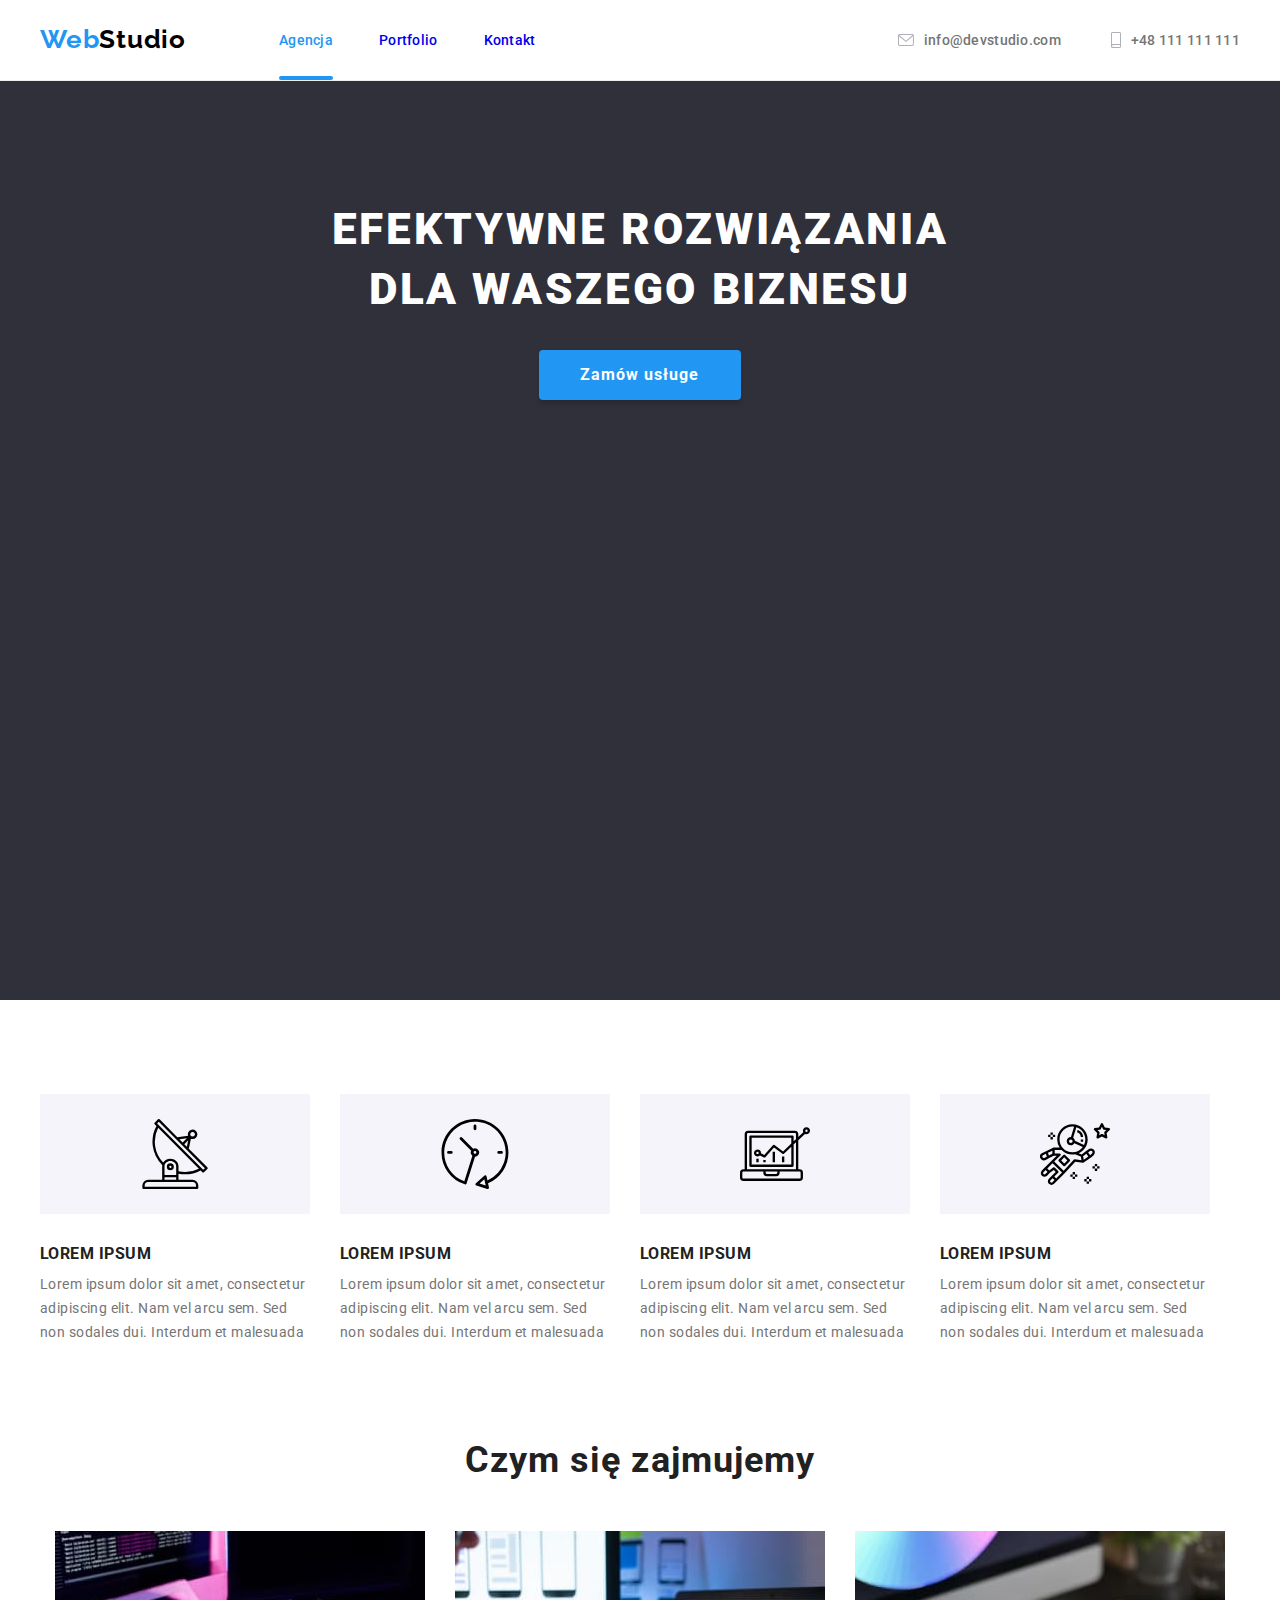
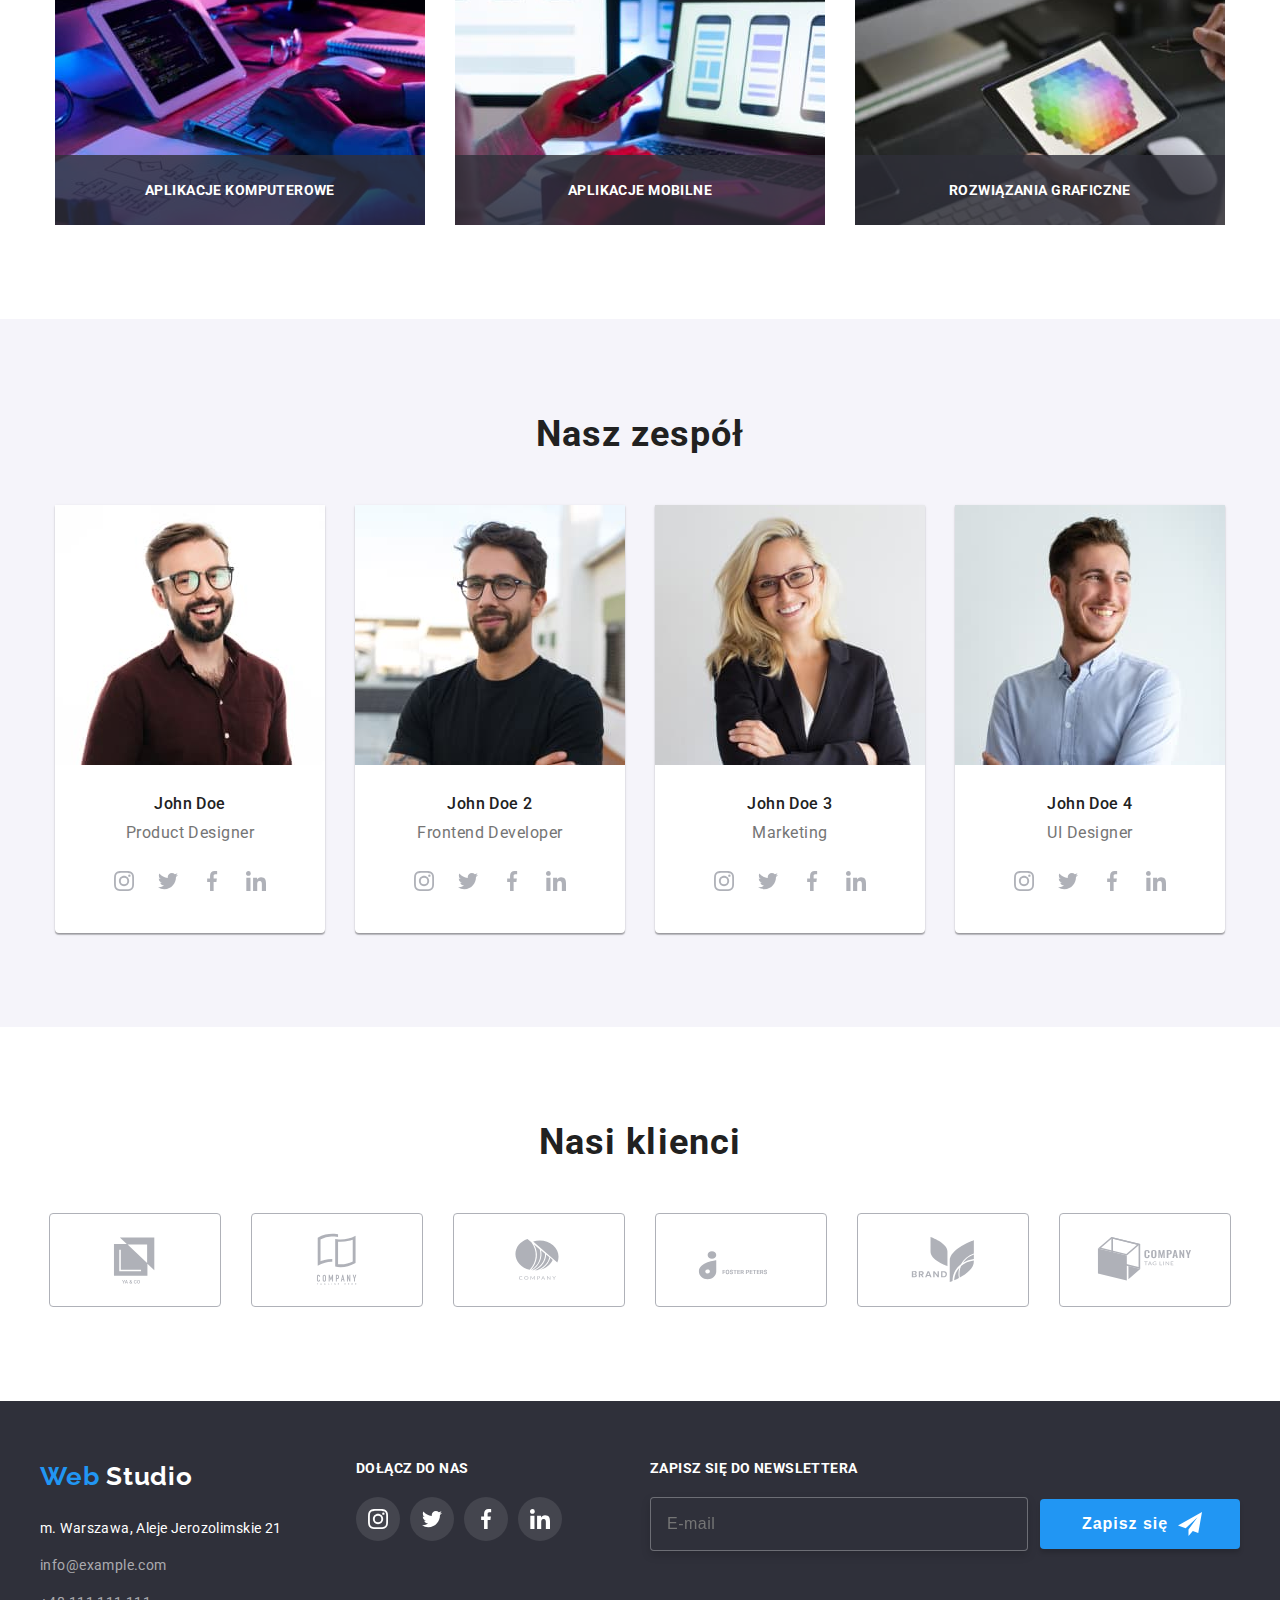
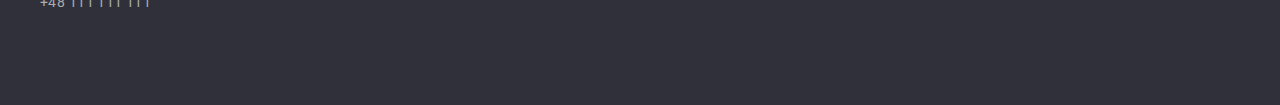
==== index.html @ ceb0ef44 "team link margin corrected" ====
<!DOCTYPE html>
<html lang="pl">
  <head>
    <meta charset="UTF-8" />
    <meta http-equiv="X-UA-Compatible" content="IE=edge" />
    <meta name="viewport" content="width=device-width, initial-scale=1.0" />
    <link rel="preconnect" href="https://fonts.googleapis.com" />
    <link rel="preconnect" href="https://fonts.gstatic.com" crossorigin />
    <link
      rel="stylesheet"
      href="https://cdnjs.cloudflare.com/ajax/libs/modern-normalize/1.1.0/modern-normalize.min.css"
      integrity="sha512-wpPYUAdjBVSE4KJnH1VR1HeZfpl1ub8YT/NKx4PuQ5NmX2tKuGu6U/JRp5y+Y8XG2tV+wKQpNHVUX03MfMFn9Q=="
      crossorigin="anonymous"
      referrerpolicy="no-referrer"
    />
    <link
      href="https://fonts.googleapis.com/css2?family=Raleway:wght@700&family=Roboto:wght@400;500;700;900&display=swap"
      rel="stylesheet"
    />
    <link rel="stylesheet" href="./css/styles.css" />
    <title>Studio</title>
  </head>
  <body>
    <header class="header-index">
      <div class="container main-menu">
        <a class="logo" href="./index.html"
          ><span class="logo-web">Web</span>Studio</a
        >
        <!--page navigation-->
        <nav>
          <ul class="site-nav">
            <li class="nav-menu">
              <a
                href="./index.html"
                class="link nav-menu-link nav-menu-link--active"
                >Agencja</a
              >
            </li>
            <li class="nav-menu">
              <a href="./portfolio.html" class="link nav-menu-link"
                >Portfolio</a
              >
            </li>
            <li class="nav-menu">
              <a href="#" class="link nav-menu-link">Kontakt</a>
            </li>
          </ul>
        </nav>
        <ul class="site-nav-contact">
          <li class="contact-nav">
            <a href="mailto:info@devstudio.com" class="link contact-menu">
              <svg class="icon-envelope" width="16px" height="12px">
                <use href="./images/icons/icons.svg#icon-envelope"></use>
              </svg>
              info@devstudio.com
            </a>
          </li>
          <li class="contact-nav">
            <a href="tel:+48111111111" class="link contact-menu"
              ><svg class="icon-smartphone" width="10" height="16">
                <use href="./images/icons/icons.svg#icon-smartphone"></use>
              </svg>
              +48 111 111 111</a
            >
          </li>
        </ul>
      </div>
    </header>
    <!-- HERO -->
    <div class="hero">
      <h1 class="hero-header">
        Efektywne rozwiązania<br />dla waszego biznesu
      </h1>
      <button type="button" class="hero-button" data-modal-open>
        Zamów usługe
      </button>
    </div>

    <main>
      <!-- our advantages -->
      <section class="section p-0">
        <div class="container">
          <ul class="container-subsection">
            <li class="subsection-element">
              <div class="ouradvantages-icons">
                <svg class="ouradvantages-icons-item" width="70" height="70">
                  <use href="./images/icons/icons.svg#icon-antenna-1"></use>
                </svg>
              </div>
              <h3 class="subsection-title">LOREM IPSUM</h3>
              <p>
                Lorem ipsum dolor sit amet, consectetur adipiscing elit. Nam vel
                arcu sem. Sed non sodales dui. Interdum et malesuada
              </p>
            </li>
            <li class="subsection-element">
              <div class="ouradvantages-icons">
                <svg class="ouradvantages-icons-item" width="70" height="70">
                  <use href="./images/icons/icons.svg#icon-clock-1"></use>
                </svg>
              </div>
              <h3 class="subsection-title">LOREM IPSUM</h3>
              <p>
                Lorem ipsum dolor sit amet, consectetur adipiscing elit. Nam vel
                arcu sem. Sed non sodales dui. Interdum et malesuada
              </p>
            </li>
            <li class="subsection-element">
              <div class="ouradvantages-icons">
                <svg class="ouradvantages-icons-item" width="70" height="70">
                  <use href="./images/icons/icons.svg#icon-diagram-1"></use>
                </svg>
              </div>
              <h3 class="subsection-title">LOREM IPSUM</h3>
              <p>
                Lorem ipsum dolor sit amet, consectetur adipiscing elit. Nam vel
                arcu sem. Sed non sodales dui. Interdum et malesuada
              </p>
            </li>
            <li class="subsection-element">
              <div class="ouradvantages-icons">
                <svg class="ouradvantages-icons-item" width="70" height="70">
                  <use href="./images/icons/icons.svg#icon-astronaut-1"></use>
                </svg>
              </div>
              <h3 class="subsection-title">LOREM IPSUM</h3>
              <p>
                Lorem ipsum dolor sit amet, consectetur adipiscing elit. Nam vel
                arcu sem. Sed non sodales dui. Interdum et malesuada
              </p>
            </li>
          </ul>
        </div>
      </section>
      <!-- what we do -->
      <section class="section">
        <div class="container">
          <h2 class="section-title">Czym się zajmujemy</h2>
          <ul class="whatwedo-list">
            <li class="whatwedo-item">
              <img
                src="./images/whatwedo/img.jpg"
                alt="Zbliżenie na dłonie pracującego programisty"
                width="370"
                height="294"
              />
              <div class="whatwedo-label">
                <p class="label-text">aplikacje komputerowe</p>
              </div>
            </li>
            <li class="whatwedo-item">
              <img
                src="./images/whatwedo/img-1.jpg"
                alt="Projektant UI tworzący aplikację na smartfona"
                width="370"
                height="294"
              />
              <div class="whatwedo-label">
                <p class="label-text">aplikacje mobilne</p>
              </div>
            </li>
            <li class="whatwedo-item">
              <img
                src="./images/whatwedo/img-2.jpg"
                alt="Tablet z graficznym wyborem kolorów dla projektanta stron internetowych"
                width="370"
                height="294"
              />
              <div class="whatwedo-label">
                <p class="label-text">rozwiązania graficzne</p>
              </div>
            </li>
          </ul>
        </div>
      </section>
      <!-- our team -->
      <section class="section our-team-bkg">
        <div class="container">
          <h2 class="section-title">Nasz zespół</h2>
          <ul class="container-ourteam">
            <li class="ourteam-item">
              <img
                src="./images/ourteam/John-Doe.jpg"
                alt="Zdjęcie Johna Doe"
                width="270"
                height="260"
              />
              <div class="team-description">
                <h3 class="name">John Doe</h3>
                <p class="speciality">Product Designer</p>
                <!--Social links-->
                <ul class="social-links">
                  <li class="social-link">
                    <a
                      class="team-link"
                      href="https://www.instagram.com/"
                      target="_blank"
                      rel="noopener noreferrer"
                    >
                      <svg class="social-link-icon" width="20px" height="20px">
                        <use
                          href="./images/icons/icons.svg#icon-instagram-2"
                        ></use>
                      </svg>
                    </a>
                  </li>
                  <li class="social-link">
                    <a
                      class="team-link"
                      href="https://www.Twitter.com/"
                      target="_blank"
                      rel="noopener noreferrer"
                    >
                      <svg class="social-link-icon" width="20px" height="20px">
                        <use
                          href="./images/icons/icons.svg#icon-twitter-1"
                        ></use>
                      </svg>
                    </a>
                  </li>
                  <li class="social-link">
                    <a
                      class="team-link"
                      href="https://www.facebook.com/"
                      target="_blank"
                      rel="noopener noreferrer"
                    >
                      <svg class="social-link-icon" width="20px" height="20px">
                        <use
                          href="./images/icons/icons.svg#icon-facebook-1"
                        ></use>
                      </svg>
                    </a>
                  </li>
                  <li class="social-link">
                    <a
                      class="team-link"
                      href="https://www.linkedin.com/"
                      target="_blank"
                      rel="noopener noreferrer"
                    >
                      <svg class="social-link-icon" width="20px" height="20px">
                        <use
                          href="./images/icons/icons.svg#icon-linkedin-1"
                        ></use>
                      </svg>
                    </a>
                  </li>
                </ul>
                <!--social link end-->
              </div>
            </li>
            <li class="ourteam-item">
              <img
                src="./images/ourteam/John-Doe2.jpg"
                alt="Zdjęcie Johna Doe2"
                width="270"
                height="260"
              />
              <div class="team-description">
                <h3 class="name">John Doe 2</h3>
                <p class="speciality">Frontend Developer</p>
                <!--Social links-->
                <ul class="social-links">
                  <li class="social-link">
                    <a
                      class="team-link"
                      href="https://www.instagram.com/"
                      target="_blank"
                      rel="noopener noreferrer"
                      aria-label="Instragram Icon"
                    >
                      <svg class="social-link-icon" width="20px" height="20px">
                        <use
                          href="./images/icons/icons.svg#icon-instagram-2"
                        ></use>
                      </svg>
                    </a>
                  </li>
                  <li class="social-link">
                    <a
                      class="team-link"
                      href="https://www.Twitter.com/"
                      target="_blank"
                      rel="noopener noreferrer"
                      aria-label="Twitter Icon"
                    >
                      <svg class="social-link-icon" width="20px" height="20px">
                        <use
                          href="./images/icons/icons.svg#icon-twitter-1"
                        ></use>
                      </svg>
                    </a>
                  </li>
                  <li class="social-link">
                    <a
                      class="team-link"
                      href="https://www.facebook.com/"
                      target="_blank"
                      rel="noopener noreferrer"
                      aria-label="Facebook Icon"
                    >
                      <svg class="social-link-icon" width="20px" height="20px">
                        <use
                          href="./images/icons/icons.svg#icon-facebook-1"
                        ></use>
                      </svg>
                    </a>
                  </li>
                  <li class="social-link">
                    <a
                      class="team-link"
                      href="https://www.linkedin.com/"
                      target="_blank"
                      rel="noopener noreferrer"
                      aria-label="Linkedin Icon"
                    >
                      <svg class="social-link-icon" width="20px" height="20px">
                        <use
                          href="./images/icons/icons.svg#icon-linkedin-1"
                        ></use>
                      </svg>
                    </a>
                  </li>
                </ul>
                <!--social link end-->
              </div>
            </li>
            <li class="ourteam-item">
              <img
                src="./images/ourteam/John-Doe3.jpg"
                alt="Zdjęcie Johna Doe3"
                width="270"
                height="260"
              />
              <div class="team-description">
                <h3 class="name">John Doe 3</h3>
                <p class="speciality">Marketing</p>
                <!--Social links-->
                <ul class="social-links">
                  <li class="social-link">
                    <a
                      class="team-link"
                      href="https://www.instagram.com/"
                      target="_blank"
                      rel="noopener noreferrer"
                      aria-label="Instragram Icon"
                    >
                      <svg class="social-link-icon" width="20px" height="20px">
                        <use
                          href="./images/icons/icons.svg#icon-instagram-2"
                        ></use>
                      </svg>
                    </a>
                  </li>
                  <li class="social-link">
                    <a
                      class="team-link"
                      href="https://www.Twitter.com/"
                      target="_blank"
                      rel="noopener noreferrer"
                      aria-label="Twitter Icon"
                    >
                      <svg class="social-link-icon" width="20px" height="20px">
                        <use
                          href="./images/icons/icons.svg#icon-twitter-1"
                        ></use>
                      </svg>
                    </a>
                  </li>
                  <li class="social-link">
                    <a
                      class="team-link"
                      href="https://www.facebook.com/"
                      target="_blank"
                      rel="noopener noreferrer"
                      aria-label="Facebook Icon"
                    >
                      <svg class="social-link-icon" width="20px" height="20px">
                        <use
                          href="./images/icons/icons.svg#icon-facebook-1"
                        ></use>
                      </svg>
                    </a>
                  </li>
                  <li class="social-link">
                    <a
                      class="team-link"
                      href="https://www.linkedin.com/"
                      target="_blank"
                      rel="noopener noreferrer"
                      aria-label="Linkedin Icon"
                    >
                      <svg class="social-link-icon" width="20px" height="20px">
                        <use
                          href="./images/icons/icons.svg#icon-linkedin-1"
                        ></use>
                      </svg>
                    </a>
                  </li>
                </ul>
                <!--social link end-->
              </div>
            </li>
            <li class="ourteam-item">
              <img
                src="./images/ourteam/John-Doe4.jpg"
                alt="Zdjęcie Johna Doe4"
                width="270"
                height="260"
              />
              <div class="team-description">
                <h3 class="name">John Doe 4</h3>
                <p class="speciality">UI Designer</p>
                <!--Social links-->
                <ul class="social-links">
                  <li class="social-link">
                    <a
                      class="team-link"
                      href="https://www.instagram.com/"
                      target="_blank"
                      rel="noopener noreferrer"
                      aria-label="Instragram Icon"
                    >
                      <svg class="social-link-icon" width="20px" height="20px">
                        <use
                          href="./images/icons/icons.svg#icon-instagram-2"
                        ></use>
                      </svg>
                    </a>
                  </li>
                  <li class="social-link">
                    <a
                      class="team-link"
                      href="https://www.Twitter.com/"
                      target="_blank"
                      rel="noopener noreferrer"
                      aria-label="Twitter Icon"
                    >
                      <svg class="social-link-icon" width="20px" height="20px">
                        <use
                          href="./images/icons/icons.svg#icon-twitter-1"
                        ></use>
                      </svg>
                    </a>
                  </li>
                  <li class="social-link">
                    <a
                      class="team-link"
                      href="https://www.facebook.com/"
                      target="_blank"
                      rel="noopener noreferrer"
                      aria-label="Facebook Icon"
                    >
                      <svg class="social-link-icon" width="20px" height="20px">
                        <use
                          href="./images/icons/icons.svg#icon-facebook-1"
                        ></use>
                      </svg>
                    </a>
                  </li>
                  <li class="social-link">
                    <a
                      class="team-link"
                      href="https://www.linkedin.com/"
                      target="_blank"
                      rel="noopener noreferrer"
                      aria-label="Linkedin Icon"
                    >
                      <svg class="social-link-icon" width="20px" height="20px">
                        <use
                          href="./images/icons/icons.svg#icon-linkedin-1"
                        ></use>
                      </svg>
                    </a>
                  </li>
                </ul>
                <!--social link end-->
              </div>
            </li>
          </ul>
        </div>
      </section>
      <!--our customers-->
      <section class="section">
        <div class="container">
          <h2 class="section-title">Nasi klienci</h2>
          <ul class="customers-list">
            <li class="customers-item">
              <a
                class="customers-link"
                href=""
                target="_blank"
                rel="noopener noreferrer"
                aria-label="Our client 1"
              >
                <svg class="customers-icon" width="106px" height="60.04px">
                  <use href="./images/icons/icons.svg#icon-Logo"></use>
                </svg>
              </a>
            </li>
            <li class="customers-item">
              <a
                class="customers-link"
                href=""
                target="_blank"
                rel="noopener noreferrer"
                aria-label="Our client 2"
              >
                <svg class="customers-icon" width="106px" height="60.04px">
                  <use href="./images/icons/icons.svg#icon-Logo-1"></use>
                </svg>
              </a>
            </li>
            <li class="customers-item">
              <a
                class="customers-link"
                href=""
                target="_blank"
                rel="noopener noreferrer"
                aria-label="Our client 3"
              >
                <svg class="customers-icon" width="106px" height="60.04px">
                  <use href="./images/icons/icons.svg#icon-Logo-2"></use>
                </svg>
              </a>
            </li>
            <li class="customers-item">
              <a
                class="customers-link"
                href=""
                target="_blank"
                rel="noopener noreferrer"
                aria-label="Our client 4"
              >
                <svg class="customers-icon" width="106px" height="60.04px">
                  <use href="./images/icons/icons.svg#icon-Logo-3"></use>
                </svg>
              </a>
            </li>
            <li class="customers-item">
              <a
                class="customers-link"
                href=""
                target="_blank"
                rel="noopener noreferrer"
                aria-label="Our client 5"
              >
                <svg class="customers-icon" width="106px" height="60.04px">
                  <use href="./images/icons/icons.svg#icon-Logo-4"></use>
                </svg>
              </a>
            </li>
            <li class="customers-item">
              <a
                class="customers-link"
                href=""
                target="_blank"
                rel="noopener noreferrer"
                aria-label="Our client 6"
              >
                <svg class="customers-icon" width="106px" height="60.04px">
                  <use href="./images/icons/icons.svg#icon-Logo-5"></use>
                </svg>
              </a>
            </li>
          </ul>
        </div>
      </section>
    </main>
    <footer class="footer">
      <!-- contact -->
      <div class="container">
        <div class="footer-container">
          <div class="adress-footer">
            <div class="logo-footer">
              <a class="logo" href="./index.html">
                <span class="logo-web">Web</span>
                <span class="logo-web-footer">Studio</span>
              </a>
            </div>
            <address>
              <ul class="adress">
                <li class="adress-data">
                  <a
                    href="https://goo.gl/maps/BEcNkfG4Pcsb5MSL9"
                    class="link adress-footer"
                    target="_blank"
                    rel="noreferrer noopener"
                    >m. Warszawa, Aleje Jerozolimskie 21</a
                  >
                </li>
                <li class="adress-data">
                  <a href="mailto:info@example.com" class="link contact-footer"
                    >info@example.com</a
                  >
                </li>
                <li class="adress-data">
                  <a href="tel:+48111111111" class="link contact-footer"
                    >+48 111 111 111</a
                  >
                </li>
              </ul>
            </address>
          </div>
          <!--join us-->
          <div class="joinus">
            <h3 class="joinus-title">dołącz do nas</h3>
            <ul class="joinus-list">
              <li class="joinus-item">
                <a
                  class="joinus-link"
                  href="https://www.instagram.com/"
                  target="_blank"
                  rel="noopener noreferrer"
                  aria-label="Instragram Icon"
                >
                  <svg class="joinus-icon">
                    <use href="./images/icons/icons.svg#icon-instagram-2"></use>
                  </svg>
                </a>
              </li>
              <li class="joinus-item">
                <a
                  class="joinus-link"
                  href="https://www.twitter.com/"
                  target="_blank"
                  rel="noopener noreferrer"
                  aria-label="Twitter Icon"
                >
                  <svg class="joinus-icon">
                    <use href="./images/icons/icons.svg#icon-twitter-1"></use>
                  </svg>
                </a>
              </li>
              <li class="joinus-item">
                <a
                  class="joinus-link"
                  href="https://www.facebook.com/"
                  target="_blank"
                  rel="noopener noreferrer"
                  aria-label="Facebook Icon"
                >
                  <svg class="joinus-icon">
                    <use href="./images/icons/icons.svg#icon-facebook-1"></use>
                  </svg>
                </a>
              </li>
              <li class="joinus-item">
                <a
                  class="joinus-link"
                  href="https://www.linkedin.com/"
                  target="_blank"
                  rel="noopener noreferrer"
                  aria-label="Linkedin Icon"
                >
                  <svg class="joinus-icon">
                    <use href="./images/icons/icons.svg#icon-linkedin-1"></use>
                  </svg>
                </a>
              </li>
            </ul>
          </div>

          <!-- newsletter -->

          <div>
            <form class="newsletter-form">
              <label class="newsletter-form__label" for="newsletter_email"
                >Zapisz się do newslettera</label
              >
              <div class="newsletter-form__field">
                <input
                  class="newsletter-form__input"
                  type="email"
                  name="email"
                  id="newsletter_email"
                  placeholder="E-mail"
                />

                <button class="newsletter-form__button" type="submit">
                  Zapisz się
                  <svg class="newsletter-form__icon" width="24px" height="24px">
                    <use href="./images/icons/icons.svg#icon-icon-send"></use>
                  </svg>
                </button>
              </div>
            </form>
          </div>
        </div>
      </div>
    </footer>

    <!-- modal form -->

    <div class="backdrop is-hidden" data-modal>
      <div class="modal">
        <button class="modal__close-button" data-modal-close>
          <svg class="modal__icon-close-button">
            <use
              href="./images/icons/icons.svg#icon-close-black-18dp-2-1"
            ></use>
          </svg>
        </button>
        <h3 class="modal__header">Zostaw swoje dane w formularzu</h3>
        <form class="modal-form">
          <label class="modal-form__label" for="user_name"
            >Imie
            <span class="modal-form__field">
              <input
                class="modal-form__input"
                type="text"
                name="name"
                id="user_name"
                minlength="2"
                maxlength="15"
                required
              />
              <svg class="modal-form__icon" width="18px" height="18px">
                <use
                  href="./images/icons/icons.svg#icon-person-black-18dp-1"
                ></use>
              </svg>
            </span>
          </label>
          <label class="modal-form__label" for="user_telephone"
            >Telefon
            <span class="modal-form__field">
              <input
                class="modal-form__input"
                type="tel"
                name="telephone"
                id="user_telephone"
                required
              />
              <svg class="modal-form__icon" width="18px" height="18px">
                <use
                  href="./images/icons/icons.svg#icon-phone-black-18dp-1"
                ></use>
              </svg>
            </span>
          </label>
          <label class="modal-form__label" for="user_email"
            >Email
            <span class="modal-form__field">
              <input
                class="modal-form__input"
                type="email"
                name="email"
                id="user_email"
                required
              />
              <svg class="modal-form__icon" width="18px" height="18px">
                <use
                  href="./images/icons/icons.svg#icon-email-black-18dp-1"
                ></use>
              </svg>
            </span>
          </label>
          <label class="modal-form__label" for="user_comment">
            Komenatrz
            <textarea
              class="modal-form__comment-field"
              name="feedback"
              id="user_comment"
              placeholder="Wprowadź tekst"
              minlength="20"
              maxlength="1000"
            ></textarea>
          </label>
          <div class="checkbox">
            <input
              class="checkbox__content"
              id="check"
              type="checkbox"
              name="terms"
              value="terms"
              required
            />
            <label class="checkbox__field" for="check">
              <svg class="checkbox__icon" width="11px" height="8px">
                <use href="./images/icons/icons.svg#icon-Vector-1"></use>
              </svg>
              Oświadczam iż akceptuję
              <a class="checkbox__link" href="">Regulamin</a> i<a
                class="checkbox__link"
                href="#"
                >Politykę Prywatności.</a
              >
            </label>
          </div>
          <button class="modal-form__button" type="submit">Wyślij</button>
        </form>
      </div>
    </div>
    <script src="./js/modal.js"></script>
  </body>
</html>
---- css/styles.css ----
:root {
  --primary-text-color: #757575;
  --secondary-text-color: #ffffff;
  --accent-color: #2196f3;
  --header-text-color: #212121;
  --primary-bgd-color: #ffffff;
  --secondary-bgd-color: #2f303a;
  --third-bgd-color: #f5f4fa;
}

body {
  font-family: "Roboto", sans-serif;
  font-size: 14px;
  line-height: 1.71;
  letter-spacing: 0.03em;
  color: var(--primary-text-color);
  background-color: var(--primary-bgd-color);
  margin: 0;
  padding: 0;
}

p,
h1,
h2,
h3 {
  margin: 0;
}

ul {
  margin: 0;
  padding: 0;
  list-style: none;
}

img {
  display: block;
}

.link {
  text-decoration: none;
  transition: color 250ms cubic-bezier(0.4, 0, 0.2, 1);
}

.link:hover,
.link:focus,
.link:active {
  color: var(--accent-color);
}

/*.list {
  list-style: none;
Dozwolone globalne resetowanie stylów w zadaniu 3
}*/

.container {
  width: 1200px;
  margin-left: auto;
  margin-right: auto;
}

.main-menu {
  display: flex;
  align-items: center;
}

.section {
  padding-top: 94px;
  padding-bottom: 94px;
}

.header-index {
  border-bottom: 1px solid rgba(236, 236, 236, 1);
  position: fixed;
  top: 0;
  left: 0;
  width: 100%;
  min-height: 80px;
  background-color: var(--primary-bgd-color);
  z-index: 1;
}

/*logo*/

.logo {
  font-family: "Raleway", sans-serif;
  font-weight: 700;
  font-size: 26px;
  line-height: 1.17;
  letter-spacing: 0.03em;
  text-decoration: none;
  color: #000000;
  padding-top: 24px;
  padding-bottom: 25px;
}

.logo-web {
  color: var(--accent-color);
}

/* navigation */

.site-nav {
  display: flex;
  margin-left: 93px;
}

.site-nav .nav-menu:not(:last-child) {
  margin-right: 46px;
}

.nav-menu {
  color: var(--header-text-color);
  font-weight: 500;
  line-height: 1.17;
  letter-spacing: 0.02em;
}

.nav-menu-link {
  display: block;
  position: relative;
  padding-top: 32px;
  padding-bottom: 32px;
}

.nav-menu-link--active {
  color: var(--accent-color);
}

.nav-menu-link--active::after {
  content: "";
  position: absolute;
  left: 0;
  right: 0;
  bottom: 0;
  background-color: var(--accent-color);
  height: 4px;
  border-radius: 2px;
}

.site-nav-contact {
  display: flex;
  margin-left: auto;
}

.site-nav-contact .contact-nav:not(:last-child) {
  margin-right: 50px;
}

.contact-menu {
  display: flex;
  align-items: center;
  color: var(--primary-text-color);
  font-weight: 500;
  line-height: 1.17;
  letter-spacing: 0.02em;
}

.icon-envelope {
  margin-right: 10px;
  fill: #afb1b8;
  transition: fill 250ms cubic-bezier(0.4, 0, 0.2, 1);
}

.icon-smartphone {
  margin-right: 10px;
  fill: #afb1b8;
  transition: fill 250ms cubic-bezier(0.4, 0, 0.2, 1);
}

.contact-menu:hover .icon-envelope,
.contact-menu:focus .icon-envelope {
  fill: var(--accent-color);
}

.contact-menu:hover .icon-smartphone,
.contact-menu:focus .icon-smartphone {
  fill: var(--accent-color);
}

/*HERO*/

.hero {
  max-width: 1600px;
  height: 600px;
  margin-left: auto;
  margin-right: auto;
  text-align: center;
  padding: 200px 0px;

  background-image: linear-gradient(
      to right,
      rgba(47, 48, 58, 0.4),
      rgba(47, 48, 58, 0.4)
    ),
    url(/goit-markup-hw-04/images/header-backgound.jpg);
  background-repeat: no-repeat;
  background-position: center;
  background-size: cover;
  background-color: var(--secondary-bgd-color);
}

.hero-header {
  max-width: 696px;
  text-align: center;
  color: var(--secondary-text-color);
  font-weight: 900;
  font-size: 44px;
  line-height: 1.36;
  letter-spacing: 0.06em;
  text-transform: uppercase;
  margin: 0 auto;
  margin-bottom: 30px;
}

.hero-button {
  font-family: inherit;
  font-size: 16px;
  font-weight: 700;
  line-height: 1.88;
  letter-spacing: 0.06em;
  text-align: center;
  font-family: Roboto;
  padding: 10px 42px 10px 41px;
  color: var(--secondary-text-color);
  background-color: #2196f3;
  /* w mokapie przycisk nie ma zaznaczonego wizualnie cursor: pointer, ale w wymaganiach do zadania jest napisane, zeby prycisk miały określoną taką wartość*/
  cursor: pointer;
  box-shadow: 0px 4px 4px rgba(0, 0, 0, 0.15);
  border-radius: 4px;
  border: none;
  transition: box-shadow 250ms cubic-bezier(0.4, 0, 0.2, 1);
}

.hero-button:hover,
.hero-button:focus {
  box-shadow: inset 0 0 2px 1px rgba(0, 0, 0, 0.3);
  background-image: linear-gradient(
    to right,
    rgba(47, 48, 58, 0.4),
    rgba(47, 48, 58, 0.4)
  );
}

/*our advantages*/

.p-0 {
  padding-bottom: 0px;
}

.container-subsection {
  display: flex;
  flex-wrap: wrap;
  gap: 30px;
  padding-left: 0;
}

.subsection-element {
  width: 270px;
}

.subsection-element:first-child {
  margin-left: 0;
}

.subsection-title {
  color: var(--header-text-color);
  font-weight: 700;
  line-height: 1.17;
  letter-spacing: 0.03em;
  text-transform: uppercase;
  margin-bottom: 10px;
}

.ouradvantages-icons {
  display: flex;
  justify-content: center;
  align-items: center;
  width: 270px;
  height: 120px;
  background-color: var(--third-bgd-color);
  margin-bottom: 30px;
}

.ouradvantages-icons-item {
  display: block;
  align-items: center;
  align-content: center;
}

/* what we do*/

.whatwedo-list {
  display: flex;
  justify-content: center;
}

.whatwedo-item {
  margin-right: 30px;
  position: relative;
}

.whatwedo-item:last-child {
  margin-right: 0px;
}

.section-title {
  color: var(--header-text-color);
  font-size: 36px;
  font-weight: 700;
  line-height: 1.17;
  letter-spacing: 0.03em;
  text-align: center;
  margin-bottom: 50px;
}

.whatwedo-label {
  position: absolute;
  left: 0;
  bottom: 0;
  width: 100%;
  min-height: 70px;
  background-color: rgba(47, 48, 58, 0.8);
  display: flex;
  align-items: center;
  justify-content: center;
}

.label-text {
  text-transform: uppercase;
  text-align: center;
  font-weight: 700;
  font-size: 14px;
  line-height: 1.2;
  letter-spacing: 0.03em;
  color: var(--secondary-text-color);
}

/*our team*/

.container-ourteam {
  display: flex;
  justify-content: center;
}

.ourteam-item {
  min-width: 270px;
  min-height: 368px;
  margin-right: 30px;
  background: rgba(255, 255, 255, 1);
  box-shadow: 0px 1px 3px rgba(0, 0, 0, 0.12), 0px 1px 1px rgba(0, 0, 0, 0.14),
    0px 2px 1px rgba(0, 0, 0, 0.2);
  border-radius: 0px 0px 4px 4px;
}

.ourteam-item:last-child {
  margin-right: 0px;
}

.team-description {
  text-align: center;
  padding: 30px 32px;
}

.our-team-bkg {
  background-color: var(--third-bgd-color);
}

.name {
  color: var(--header-text-color);
  font-size: 16px;
  font-weight: 500;
  line-height: 1.17;
  letter-spacing: 0.03em;
  margin-bottom: 10px;
}

.speciality {
  color: var(--primary-text-color);
  font-size: 16px;
  line-height: 1.17;
  letter-spacing: 0.03em;
  margin-bottom: 16px;
}

.social-links {
  display: flex;
  justify-content: center;
}

.social-link {
  display: flex;
  justify-content: center;
  align-items: center;
  transition: fill 250ms cubic-bezier(0.4, 0, 0.2, 1);
}

.team-link {
  display: flex;
  justify-content: center;
  align-items: center;
  margin-right: 10px;
  height: 44px;
  width: 44px;
  border-radius: 50px;
  transition: color 250ms cubic-bezier(0.4, 0, 0.2, 1),
    background-color 250ms cubic-bezier(0.4, 0, 0.2, 1),
    fill 250ms cubic-bezier(0.4, 0, 0.2, 1);
}

.team-link:last-child {
  margin-right: 0px;
}

.team-link:hover,
.team-link:focus {
  fill: var(--primary-bgd-color);
  background-color: var(--accent-color);
  outline: none;
}

.team-link:hover .social-link-icon,
.team-link:focus .social-link-icon {
  fill: var(--primary-bgd-color);
  background-color: var(--accent-color);
}

.social-link-icon {
  cursor: pointer;
  fill: #afb1b8;
  transition: fill 250ms cubic-bezier(0.4, 0, 0.2, 1);
}

.customers-list {
  display: flex;
  justify-content: center;
  align-items: center;
}

.customers-item {
  margin-right: 30px;
}

.customers-item:last-child {
  margin-right: 0px;
}

.customers-link {
  display: flex;
  justify-content: center;
  align-items: center;
  width: 170px;
  height: 92px;
  border: 1px solid #afb1b8;
  border-radius: 4px;
  transition: border 250ms cubic-bezier(0.4, 0, 0.2, 1);
}

.customers-icon {
  fill: #afb1b8;
  transition: fill 250ms cubic-bezier(0.4, 0, 0.2, 1);
}

.customers-link:hover .customers-icon,
.customers-link:focus .customers-icon {
  fill: var(--accent-color);
}

/* .customers-link:hover,
.customers-link:focus {
  border: 1px solid var(--accent-color);
  border-radius: 4px;
} */

/*footer*/

.footer {
  background-color: var(--secondary-bgd-color);
  padding-top: 60px;
  padding-bottom: 20px;
}

.footer-container {
  display: flex;
  justify-content: flex-start;
  align-items: flex-start;
}

.adress-footer {
  font-style: normal;
  font-size: 14px;
  line-height: 2;
  letter-spacing: 0.03em;
  color: var(--secondary-text-color);
  margin-right: 70px;
  width: 246px;
  white-space: nowrap;
}

.logo-footer {
  margin-bottom: 20px;
}

.logo-web-footer {
  color: var(--secondary-text-color);
}

.adress {
  padding-bottom: 60px;
}

.adress-data {
  margin-bottom: 9px;
}

.contact-footer {
  font-style: normal;
  font-size: 14px;
  line-height: 2;
  letter-spacing: 0.03em;
  color: rgba(255, 255, 255, 0.6);
}
.contact-footer:hover,
.contact-footer:focus,
.contact-footer:active {
  color: var(--accent-color);
}

/* join us */

.joinus-title {
  font-weight: 700;
  font-size: 14px;
  line-height: 1.14;
  letter-spacing: 0.03em;
  color: var(--secondary-text-color);
  text-transform: uppercase;
  margin-bottom: 20px;
}

.joinus-list {
  display: flex;
  justify-content: flex-start;
}

.joinus-item {
  display: flex;
  align-items: center;
  justify-content: center;
}

.joinus-link {
  display: flex;
  justify-content: center;
  align-items: center;
  height: 44px;
  width: 44px;
  border-radius: 50px;
  background-color: rgba(255, 255, 255, 0.1);
  margin-right: 10px;
  cursor: pointer;
  transition: background-color 250ms cubic-bezier(0.4, 0, 0.2, 1);
}

.joinus-item:last-child {
  margin-right: 0px;
}

.joinus-icon {
  width: 20px;
  height: 20px;
  fill: #ffffff;
}

.joinus-link:hover,
.joinus-link:focus {
  background-color: var(--accent-color);
  outline: none;
}

/* newsletter */

.newsletter-form {
  margin-left: 78px;
}

.newsletter-form__label {
  display: flex;
  flex-direction: column;
  text-transform: uppercase;
  font-family: Roboto;
  font-size: 14px;
  font-weight: 700;
  line-height: 1.14;
  letter-spacing: 0.03em;
  text-align: left;
  color: var(--secondary-text-color);
  margin-bottom: 20px;
}

.newsletter-form__field {
  display: flex;
  align-items: center;
  justify-content: center;
}

.newsletter-form__input {
  width: 358px;
  height: 50px;
  font-size: 16px;
  line-height: 1.25;
  letter-spacing: 0.03em;
  color: rgba(255, 255, 255, 0.6);
  background-color: var(--secondary-bgd-color);
  border: 1px solid rgba(255, 255, 255, 0.3);
  filter: drop-shadow(0px 4px 4px rgba(0, 0, 0, 0.15));
  border-radius: 4px;
  padding-left: 16px;
  margin-right: 12px;
}

.newsletter-form__input:focus-within {
  border: 1px solid var(--third-bgd-color);
}

.newsletter-form__icon {
  fill: var(--primary-bgd-color);
  background-color: var(--accent-color);
  margin: 24px auto;
}

.newsletter-form__button {
  display: flex;
  align-items: center;
  width: 200px;
  height: 50px;
  padding: 10px 28px 10px 42px;
  margin: 0 auto;
  font-weight: 700;
  font-size: 16px;
  line-height: 1.87;
  letter-spacing: 0.06em;
  text-align: center;
  background-color: var(--accent-color);
  box-shadow: 0px 4px 4px rgba(0, 0, 0, 0.15);
  border-radius: 4px;
  border: none;
  color: var(--secondary-text-color);
  cursor: pointer;
  transition: box-shadow 250ms cubic-bezier(0.4, 0, 0.2, 1);
}

.newsletter-form__button:hover,
.newsletter-form__button:focus {
  box-shadow: inset 0 0 2px 1px rgba(0, 0, 0, 0.3);
  background-image: linear-gradient(
    to right,
    rgba(47, 48, 58, 0.4),
    rgba(47, 48, 58, 0.4)
  );
}

.newsletter-form__button:hover .newsletter-form__icon {
  background-image: linear-gradient(
    to right,
    rgba(47, 48, 58, 0.4),
    rgba(47, 48, 58, 0.4)
  );
}

/*portfolio CSS*/

.header-portfolio {
  border-bottom: 1px solid rgba(236, 236, 236, 1);
  position: fixed;
  top: 0;
  left: 0;
  width: 100%;
  min-height: 80px;
  background-color: var(--primary-bgd-color);
  z-index: 1;
}

.pf-button-container {
  display: flex;
  justify-content: center;
  margin-bottom: 56px;
  margin-top: 82px;
}

.pf-button {
  font-family: "Roboto", sans-serif;
  color: var(--header-text-color);
  font-weight: 500;
  font-size: 16px;
  line-height: 1.63;
  letter-spacing: 0.03em;
  text-align: center;
  background-color: var(--third-bgd-color);
  cursor: pointer;
  border: none;
  border-radius: 4px;
  margin-right: 8px;
  padding: 6px 22px;
  margin-bottom: 16px;
  transition: background-color 250ms cubic-bezier(0.4, 0, 0.2, 1),
    color 250ms cubic-bezier(0.4, 0, 0.2, 1),
    box-shadow 250ms cubic-bezier(0.4, 0, 0.2, 1);
}

.pf-button:hover,
.pf-button:focus,
.pf-button:active {
  background-color: var(--accent-color);
  color: #ffffff;
  box-shadow: 0px 3px 1px rgba(0, 0, 0, 0.1), 0px 1px 2px rgba(0, 0, 0, 0.08),
    0px 2px 2px rgba(0, 0, 0, 0.12);
}

.portfolio-container {
  display: flex;
  flex-wrap: wrap;
}

.portfolio-flex-element {
  display: flex;
  flex-wrap: wrap;
  gap: 30px;
}

.work:hover {
  cursor: pointer;
  box-shadow: 0px 1px 1px rgba(0, 0, 0, 0.12), 0px 4px 4px rgba(0, 0, 0, 0.06),
    1px 4px 6px rgba(0, 0, 0, 0.16);
}

.work {
  position: relative;
  overflow: hidden;
}

.work-description {
  padding: 20px 24px;
  border-right: 1px solid #eeeeee;
  border-left: 1px solid #eeeeee;
  border-bottom: 1px solid #eeeeee;
}

.component {
  font-weight: 700;
  font-size: 18px;
  line-height: 2;
  letter-spacing: 0.06em;
  color: var(--header-text-color);
  margin-bottom: 4px;
}

.component-type {
  font-size: 16px;
  line-height: 2;
  letter-spacing: 0.03em;
  color: var(--primary-text-color);
}
/* work box overlay */
.work-box {
  position: relative;
  overflow: hidden;
}

.work:hover .work-overlay {
  transform: translateY(0);
}

.work-overlay {
  position: absolute;
  top: 0;
  left: 0;
  width: 100%;
  height: 100vh;
  background: rgba(33, 150, 243, 0.9);
  transform: translatey(100%);
  transition: transform 250ms cubic-bezier(0.4, 0, 0.2, 1);
  font-size: 18px;
  line-height: 1.5;
  letter-spacing: 0.03em;
  color: var(--secondary-text-color);
  padding: 63px 24px;
}

/* Modal form */

.backdrop {
  position: absolute;
  top: 0;
  left: 0;
  height: 100%;
  width: 100%;
  background-color: rgba(0, 0, 0, 0.2);
  opacity: 1;
  display: flex;
  justify-content: center;
  align-items: center;
  position: fixed;
  z-index: 1;
  transition: opacity 250ms cubic-bezier(0.4, 0, 0.2, 1),
    visibility 250ms cubic-bezier(0.4, 0, 0.2, 1);
}

.modal {
  background-color: var(--primary-bgd-color);
  width: 528px;
  position: relative;
  padding: 40px;
}

.is-hidden {
  pointer-events: none;
  visibility: hidden;
  opacity: 0;
}

.modal__icon-close-button {
  position: absolute;
  top: 6px;
  width: 18px;
  height: 18px;
}

.modal__close-button {
  position: absolute;
  top: 8px;
  right: 8px;
  width: 30px;
  height: 30px;
  display: flex;
  justify-content: center;
  align-items: center;
  fill: #000000;
  background-color: var(--primary-bgd-color);
  border: 1px solid rgba(0, 0, 0, 0.1);
  border-radius: 50%;
  cursor: pointer;
  transition: box-shadow 250ms cubic-bezier(0.4, 0, 0.2, 1);
}

.modal__close-button:hover {
  box-shadow: inset 0 0 2px 1px rgba(0, 0, 0, 0.3);
}

.modal-form {
  width: 448px;
}

.modal__header {
  width: 448px;
  height: 23px;
  text-align: center;
  font-family: Roboto;
  font-size: 20px;
  font-weight: 700;
  line-height: 1.15;
  letter-spacing: 0.03em;
  color: var(--header-text-color);
  margin-bottom: 12px;
}

.modal-form__label {
  display: block;
  margin-bottom: 10px;
}

.modal-form__field {
  position: relative;
}

.modal-form__input {
  width: 448px;
  height: 40px;
  border: 1px solid #21212133;
  border-radius: 4px;
  padding-left: 40px;
  transition: border 250ms cubic-bezier(0.4, 0, 0.2, 1);
  transition: outline 250ms cubic-bezier(0.4, 0, 0.2, 1);
}

.modal-form__input:focus-within {
  border: 1px solid var(--accent-color);
  outline: 1px solid var(--accent-color);
}

.modal-form__input:hover {
  border: 1px solid var(--accent-color);
  cursor: pointer;
}

.modal-form__icon {
  fill: var(--header-text-color);
  position: absolute;
  top: 0;
  left: 15px;
  display: inline-block;
  transition: fill 250ms cubic-bezier(0.4, 0, 0.2, 1);
}

.modal-form__label:focus-within .modal-form__icon {
  fill: var(--accent-color);
}

.modal-form__label:hover .modal-form__icon {
  fill: var(--accent-color);
}

.modal-form__comment-field {
  display: block;
  width: 448px;
  height: 120px;
  resize: none;
  border: 1px solid rgba(33, 33, 33, 0.2);
  border-radius: 4px;
  padding: 12px 16px;
  margin-bottom: 20px;
  transition: border 250ms cubic-bezier(0.4, 0, 0.2, 1);
  transition: outline 250ms cubic-bezier(0.4, 0, 0.2, 1);
}

.modal-form__comment-field:focus-within {
  border: 1px solid var(--accent-color);
}

.modal-form__comment-field:hover,
.modal-form__comment-field:focus {
  border: 1px solid var(--accent-color);
  cursor: pointer;
  outline: 1px solid var(--accent-color);
}

.checkbox {
  position: relative;
  display: flex;
  justify-content: center;
  text-align: center;
  align-items: center;
  margin-top: 20px;
  letter-spacing: 0.03em;
}

.checkbox__content {
  position: relative;
  appearance: none;
}

.checkbox__field {
  position: relative;
  cursor: pointer;
}

.checkbox__field::before {
  position: absolute;
  display: block;
  left: -20px;
  top: 3px;
  content: "";
  width: 16px;
  height: 15px;
  border: 2px solid rgba(33, 33, 33, 1);
  border-radius: 3px;
}

.checkbox__content:checked + .checkbox__field::before {
  background-image: url(/goit-markup-hw-06/images/icons/icons.svg#icon-Vector-1);
  background-size: contain;
  background-position: center;
  background-repeat: no-repeat;
  border-radius: 2px;
  border: none;
  background-color: var(--accent-color);
}

.checkbox__icon {
  position: absolute;
  top: 6px;
  left: -17px;
}

.checkbox__link {
  color: var(--accent-color);
  cursor: pointer;
  margin-left: 4px;
  transition: font-weight 250ms cubic-bezier(0.4, 0, 0.2, 1);
}

.checkbox__link:focus,
.checkbox__link:hover,
.checkbox__link:active {
  font-weight: 500;
}

.modal-form__button {
  margin-top: 30px;
  margin-bottom: 40px;
  display: flex;
  justify-content: center;
  align-items: center;
  width: 200px;
  height: 50px;
  font-weight: 700;
  font-size: 16px;
  line-height: 1.87;
  letter-spacing: 0.06em;

  color: var(--secondary-text-color);
  background: var(--accent-color);
  box-shadow: 0px 4px 4px rgba(0, 0, 0, 0.15);
  border: 1px solid var(--accent-color);
  border-radius: 4px;

  padding: 10px 76px;
  margin: 0px auto;
  margin-top: 30px;
  transition: box-shadow 5250ms cubic-bezier(0.4, 0, 0.2, 1);
}

.modal-form__button:hover,
.modal-form__button:focus,
.modal-form__button:active {
  box-shadow: inset 0 0 2px 1px rgba(0, 0, 0, 0.3);
  background-image: linear-gradient(
    to right,
    rgba(47, 48, 58, 0.4),
    rgba(47, 48, 58, 0.4)
  );
}
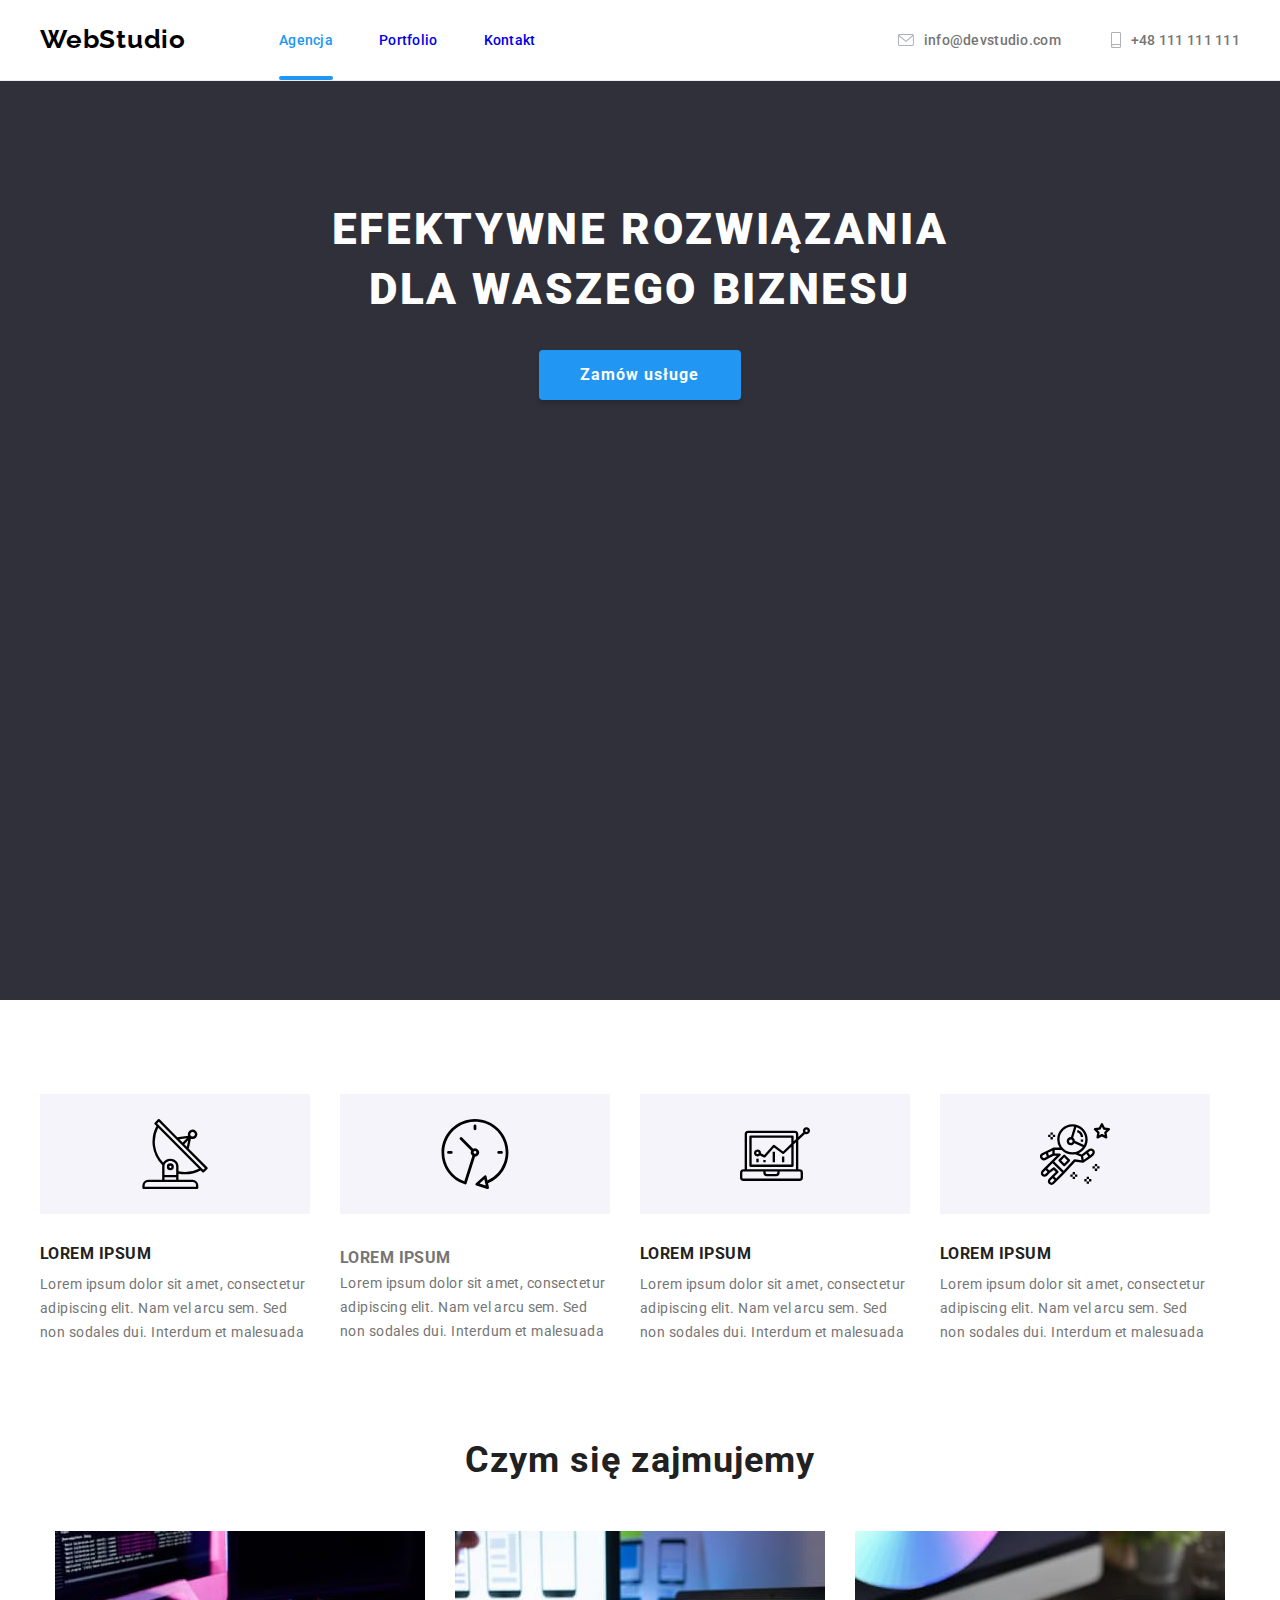
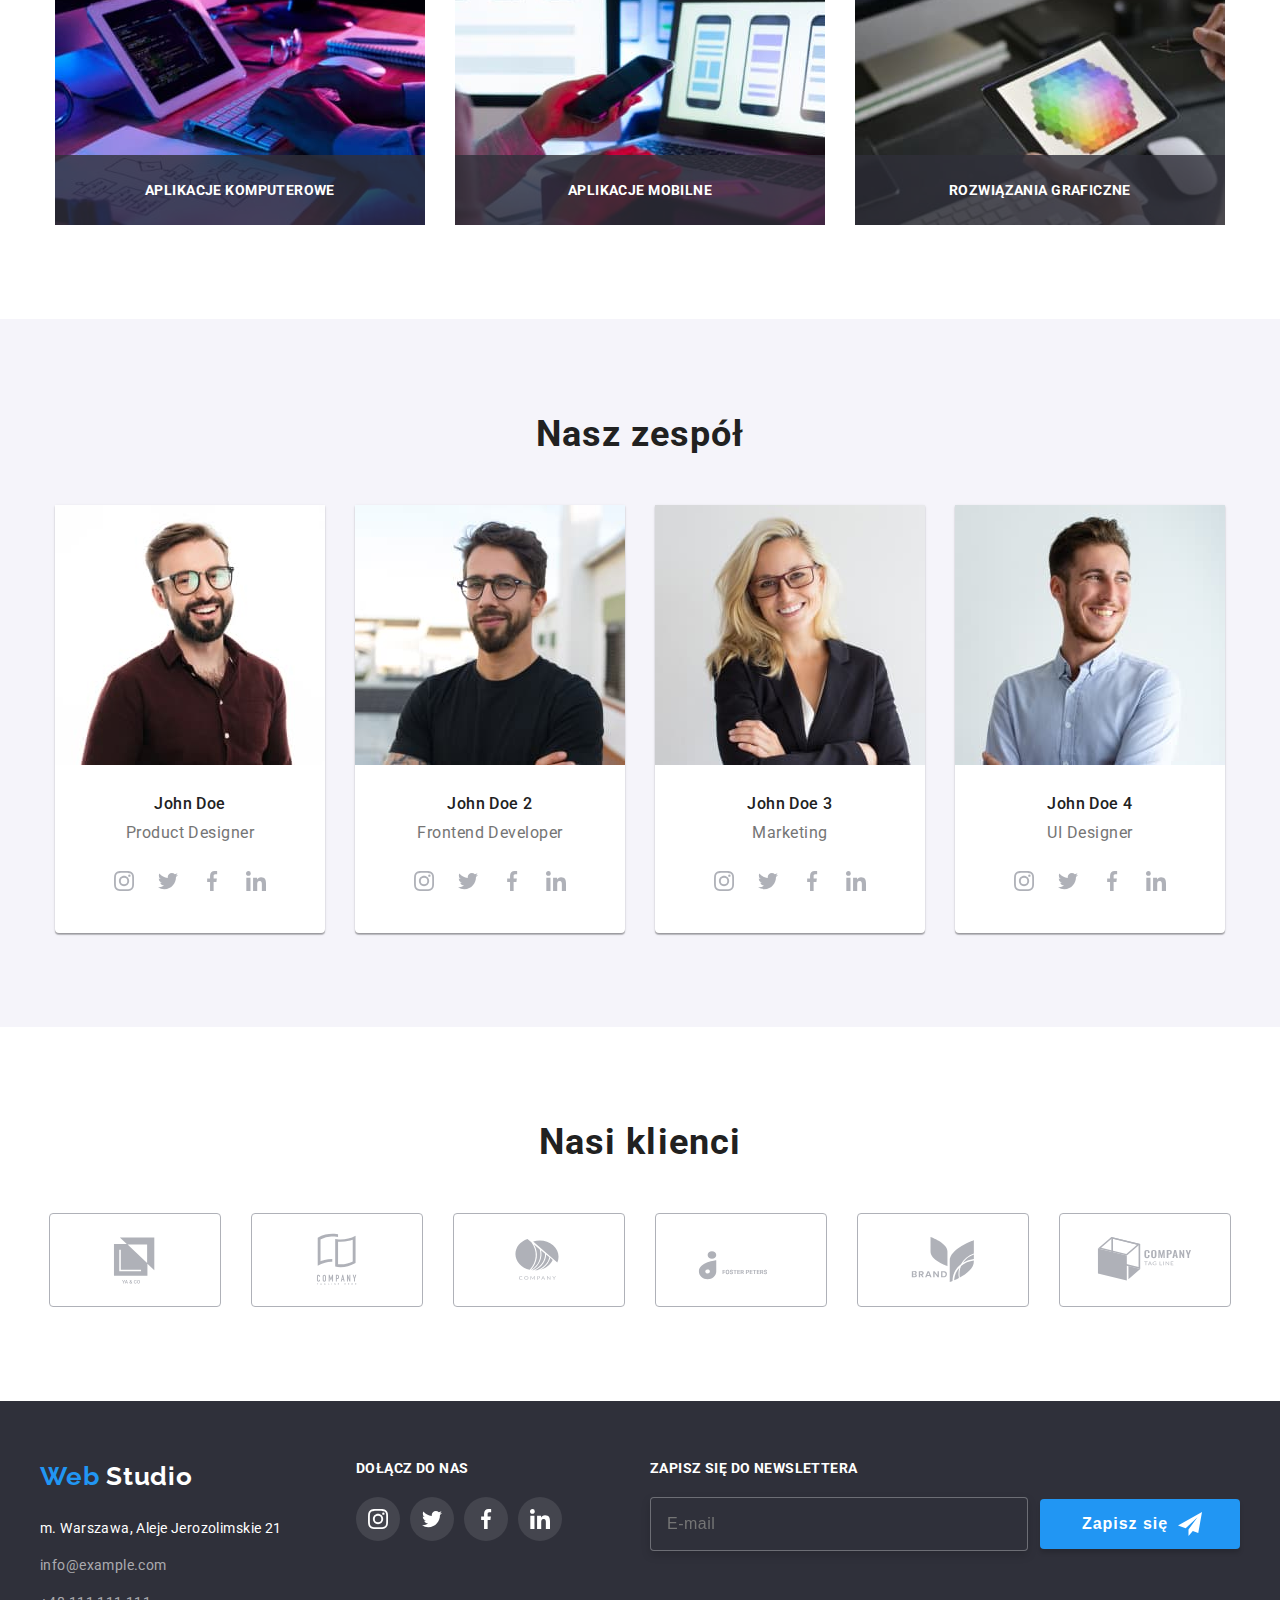
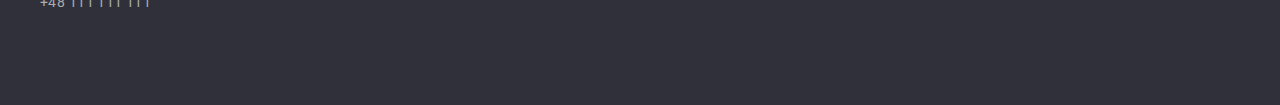
==== commit 42d52c05: "our team section in BEM" ====
--- a/index.html
+++ b/index.html
@@ -99,7 +99,7 @@
                   <use href="./images/icons/icons.svg#icon-clock-1"></use>
                 </svg>
               </div>
-              <h3 class="subsection-title">LOREM IPSUM</h3>
+              <h3 class="subsection__title">LOREM IPSUM</h3>
               <p>
                 Lorem ipsum dolor sit amet, consectetur adipiscing elit. Nam vel
                 arcu sem. Sed non sodales dui. Interdum et malesuada
@@ -135,7 +135,7 @@
       <!-- what we do -->
       <section class="section">
         <div class="container">
-          <h2 class="section-title">Czym się zajmujemy</h2>
+          <h2 class="section__title">Czym się zajmujemy</h2>
           <ul class="whatwedo-list">
             <li class="whatwedo-item">
               <img
@@ -174,72 +174,88 @@
         </div>
       </section>
       <!-- our team -->
-      <section class="section our-team-bkg">
+      <section class="section section--team-background">
         <div class="container">
-          <h2 class="section-title">Nasz zespół</h2>
-          <ul class="container-ourteam">
-            <li class="ourteam-item">
+          <h2 class="section__title">Nasz zespół</h2>
+          <ul class="ourteam">
+            <li class="ourteam__item">
               <img
                 src="./images/ourteam/John-Doe.jpg"
                 alt="Zdjęcie Johna Doe"
                 width="270"
                 height="260"
               />
-              <div class="team-description">
-                <h3 class="name">John Doe</h3>
-                <p class="speciality">Product Designer</p>
+              <div class="ourteam__description">
+                <h3 class="ourteam__name">John Doe</h3>
+                <p class="ourteam__speciality">Product Designer</p>
                 <!--Social links-->
-                <ul class="social-links">
-                  <li class="social-link">
-                    <a
-                      class="team-link"
+                <ul class="social-media">
+                  <li class="social-media__item">
+                    <a
+                      class="social-media__link"
                       href="https://www.instagram.com/"
                       target="_blank"
                       rel="noopener noreferrer"
                     >
-                      <svg class="social-link-icon" width="20px" height="20px">
+                      <svg
+                        class="social-media__icon"
+                        width="20px"
+                        height="20px"
+                      >
                         <use
                           href="./images/icons/icons.svg#icon-instagram-2"
                         ></use>
                       </svg>
                     </a>
                   </li>
-                  <li class="social-link">
-                    <a
-                      class="team-link"
+                  <li class="social-media__item">
+                    <a
+                      class="social-media__link"
                       href="https://www.Twitter.com/"
                       target="_blank"
                       rel="noopener noreferrer"
                     >
-                      <svg class="social-link-icon" width="20px" height="20px">
+                      <svg
+                        class="social-media__icon"
+                        width="20px"
+                        height="20px"
+                      >
                         <use
                           href="./images/icons/icons.svg#icon-twitter-1"
                         ></use>
                       </svg>
                     </a>
                   </li>
-                  <li class="social-link">
-                    <a
-                      class="team-link"
+                  <li class="social-media__item">
+                    <a
+                      class="social-media__link"
                       href="https://www.facebook.com/"
                       target="_blank"
                       rel="noopener noreferrer"
                     >
-                      <svg class="social-link-icon" width="20px" height="20px">
+                      <svg
+                        class="social-media__icon"
+                        width="20px"
+                        height="20px"
+                      >
                         <use
                           href="./images/icons/icons.svg#icon-facebook-1"
                         ></use>
                       </svg>
                     </a>
                   </li>
-                  <li class="social-link">
-                    <a
-                      class="team-link"
+                  <li class="social-media__item">
+                    <a
+                      class="social-media__link"
                       href="https://www.linkedin.com/"
                       target="_blank"
                       rel="noopener noreferrer"
                     >
-                      <svg class="social-link-icon" width="20px" height="20px">
+                      <svg
+                        class="social-media__icon"
+                        width="20px"
+                        height="20px"
+                      >
                         <use
                           href="./images/icons/icons.svg#icon-linkedin-1"
                         ></use>
@@ -250,72 +266,88 @@
                 <!--social link end-->
               </div>
             </li>
-            <li class="ourteam-item">
+            <li class="ourteam__item">
               <img
                 src="./images/ourteam/John-Doe2.jpg"
                 alt="Zdjęcie Johna Doe2"
                 width="270"
                 height="260"
               />
-              <div class="team-description">
-                <h3 class="name">John Doe 2</h3>
-                <p class="speciality">Frontend Developer</p>
+              <div class="ourteam__description">
+                <h3 class="ourteam__name">John Doe 2</h3>
+                <p class="ourteam__speciality">Frontend Developer</p>
                 <!--Social links-->
-                <ul class="social-links">
-                  <li class="social-link">
-                    <a
-                      class="team-link"
+                <ul class="social-media">
+                  <li class="social-media__item">
+                    <a
+                      class="social-media__link"
                       href="https://www.instagram.com/"
                       target="_blank"
                       rel="noopener noreferrer"
                       aria-label="Instragram Icon"
                     >
-                      <svg class="social-link-icon" width="20px" height="20px">
+                      <svg
+                        class="social-media__icon"
+                        width="20px"
+                        height="20px"
+                      >
                         <use
                           href="./images/icons/icons.svg#icon-instagram-2"
                         ></use>
                       </svg>
                     </a>
                   </li>
-                  <li class="social-link">
-                    <a
-                      class="team-link"
+                  <li class="social-media__item">
+                    <a
+                      class="social-media__link"
                       href="https://www.Twitter.com/"
                       target="_blank"
                       rel="noopener noreferrer"
                       aria-label="Twitter Icon"
                     >
-                      <svg class="social-link-icon" width="20px" height="20px">
+                      <svg
+                        class="social-media__icon"
+                        width="20px"
+                        height="20px"
+                      >
                         <use
                           href="./images/icons/icons.svg#icon-twitter-1"
                         ></use>
                       </svg>
                     </a>
                   </li>
-                  <li class="social-link">
-                    <a
-                      class="team-link"
+                  <li class="social-media__item">
+                    <a
+                      class="social-media__link"
                       href="https://www.facebook.com/"
                       target="_blank"
                       rel="noopener noreferrer"
                       aria-label="Facebook Icon"
                     >
-                      <svg class="social-link-icon" width="20px" height="20px">
+                      <svg
+                        class="social-media__icon"
+                        width="20px"
+                        height="20px"
+                      >
                         <use
                           href="./images/icons/icons.svg#icon-facebook-1"
                         ></use>
                       </svg>
                     </a>
                   </li>
-                  <li class="social-link">
-                    <a
-                      class="team-link"
+                  <li class="social-media__item">
+                    <a
+                      class="social-media__link"
                       href="https://www.linkedin.com/"
                       target="_blank"
                       rel="noopener noreferrer"
                       aria-label="Linkedin Icon"
                     >
-                      <svg class="social-link-icon" width="20px" height="20px">
+                      <svg
+                        class="social-media__icon"
+                        width="20px"
+                        height="20px"
+                      >
                         <use
                           href="./images/icons/icons.svg#icon-linkedin-1"
                         ></use>
@@ -326,72 +358,88 @@
                 <!--social link end-->
               </div>
             </li>
-            <li class="ourteam-item">
+            <li class="ourteam__item">
               <img
                 src="./images/ourteam/John-Doe3.jpg"
                 alt="Zdjęcie Johna Doe3"
                 width="270"
                 height="260"
               />
-              <div class="team-description">
-                <h3 class="name">John Doe 3</h3>
-                <p class="speciality">Marketing</p>
+              <div class="ourteam__description">
+                <h3 class="ourteam__name">John Doe 3</h3>
+                <p class="ourteam__speciality">Marketing</p>
                 <!--Social links-->
-                <ul class="social-links">
-                  <li class="social-link">
-                    <a
-                      class="team-link"
+                <ul class="social-media">
+                  <li class="social-media__item">
+                    <a
+                      class="social-media__link"
                       href="https://www.instagram.com/"
                       target="_blank"
                       rel="noopener noreferrer"
                       aria-label="Instragram Icon"
                     >
-                      <svg class="social-link-icon" width="20px" height="20px">
+                      <svg
+                        class="social-media__icon"
+                        width="20px"
+                        height="20px"
+                      >
                         <use
                           href="./images/icons/icons.svg#icon-instagram-2"
                         ></use>
                       </svg>
                     </a>
                   </li>
-                  <li class="social-link">
-                    <a
-                      class="team-link"
+                  <li class="social-media__item">
+                    <a
+                      class="social-media__link"
                       href="https://www.Twitter.com/"
                       target="_blank"
                       rel="noopener noreferrer"
                       aria-label="Twitter Icon"
                     >
-                      <svg class="social-link-icon" width="20px" height="20px">
+                      <svg
+                        class="social-media__icon"
+                        width="20px"
+                        height="20px"
+                      >
                         <use
                           href="./images/icons/icons.svg#icon-twitter-1"
                         ></use>
                       </svg>
                     </a>
                   </li>
-                  <li class="social-link">
-                    <a
-                      class="team-link"
+                  <li class="social-media__item">
+                    <a
+                      class="social-media__link"
                       href="https://www.facebook.com/"
                       target="_blank"
                       rel="noopener noreferrer"
                       aria-label="Facebook Icon"
                     >
-                      <svg class="social-link-icon" width="20px" height="20px">
+                      <svg
+                        class="social-media__icon"
+                        width="20px"
+                        height="20px"
+                      >
                         <use
                           href="./images/icons/icons.svg#icon-facebook-1"
                         ></use>
                       </svg>
                     </a>
                   </li>
-                  <li class="social-link">
-                    <a
-                      class="team-link"
+                  <li class="social-media__item">
+                    <a
+                      class="social-media__link"
                       href="https://www.linkedin.com/"
                       target="_blank"
                       rel="noopener noreferrer"
                       aria-label="Linkedin Icon"
                     >
-                      <svg class="social-link-icon" width="20px" height="20px">
+                      <svg
+                        class="social-media__icon"
+                        width="20px"
+                        height="20px"
+                      >
                         <use
                           href="./images/icons/icons.svg#icon-linkedin-1"
                         ></use>
@@ -402,72 +450,88 @@
                 <!--social link end-->
               </div>
             </li>
-            <li class="ourteam-item">
+            <li class="ourteam__item">
               <img
                 src="./images/ourteam/John-Doe4.jpg"
                 alt="Zdjęcie Johna Doe4"
                 width="270"
                 height="260"
               />
-              <div class="team-description">
-                <h3 class="name">John Doe 4</h3>
-                <p class="speciality">UI Designer</p>
+              <div class="ourteam__description">
+                <h3 class="ourteam__name">John Doe 4</h3>
+                <p class="ourteam__speciality">UI Designer</p>
                 <!--Social links-->
-                <ul class="social-links">
-                  <li class="social-link">
-                    <a
-                      class="team-link"
+                <ul class="social-media">
+                  <li class="social-media__item">
+                    <a
+                      class="social-media__link"
                       href="https://www.instagram.com/"
                       target="_blank"
                       rel="noopener noreferrer"
                       aria-label="Instragram Icon"
                     >
-                      <svg class="social-link-icon" width="20px" height="20px">
+                      <svg
+                        class="social-media__icon"
+                        width="20px"
+                        height="20px"
+                      >
                         <use
                           href="./images/icons/icons.svg#icon-instagram-2"
                         ></use>
                       </svg>
                     </a>
                   </li>
-                  <li class="social-link">
-                    <a
-                      class="team-link"
+                  <li class="social-media__item">
+                    <a
+                      class="social-media__link"
                       href="https://www.Twitter.com/"
                       target="_blank"
                       rel="noopener noreferrer"
                       aria-label="Twitter Icon"
                     >
-                      <svg class="social-link-icon" width="20px" height="20px">
+                      <svg
+                        class="social-media__icon"
+                        width="20px"
+                        height="20px"
+                      >
                         <use
                           href="./images/icons/icons.svg#icon-twitter-1"
                         ></use>
                       </svg>
                     </a>
                   </li>
-                  <li class="social-link">
-                    <a
-                      class="team-link"
+                  <li class="social-media__item">
+                    <a
+                      class="social-media__link"
                       href="https://www.facebook.com/"
                       target="_blank"
                       rel="noopener noreferrer"
                       aria-label="Facebook Icon"
                     >
-                      <svg class="social-link-icon" width="20px" height="20px">
+                      <svg
+                        class="social-media__icon"
+                        width="20px"
+                        height="20px"
+                      >
                         <use
                           href="./images/icons/icons.svg#icon-facebook-1"
                         ></use>
                       </svg>
                     </a>
                   </li>
-                  <li class="social-link">
-                    <a
-                      class="team-link"
+                  <li class="social-media__item">
+                    <a
+                      class="social-media__link"
                       href="https://www.linkedin.com/"
                       target="_blank"
                       rel="noopener noreferrer"
                       aria-label="Linkedin Icon"
                     >
-                      <svg class="social-link-icon" width="20px" height="20px">
+                      <svg
+                        class="social-media__icon"
+                        width="20px"
+                        height="20px"
+                      >
                         <use
                           href="./images/icons/icons.svg#icon-linkedin-1"
                         ></use>
@@ -484,82 +548,82 @@
       <!--our customers-->
       <section class="section">
         <div class="container">
-          <h2 class="section-title">Nasi klienci</h2>
-          <ul class="customers-list">
-            <li class="customers-item">
+          <h2 class="section__title">Nasi klienci</h2>
+          <ul class="customers">
+            <li class="customers__item">
               <a
-                class="customers-link"
+                class="customers__link"
                 href=""
                 target="_blank"
                 rel="noopener noreferrer"
                 aria-label="Our client 1"
               >
-                <svg class="customers-icon" width="106px" height="60.04px">
+                <svg class="customers__icon" width="106px" height="60.04px">
                   <use href="./images/icons/icons.svg#icon-Logo"></use>
                 </svg>
               </a>
             </li>
-            <li class="customers-item">
+            <li class="customers__item">
               <a
-                class="customers-link"
+                class="customers__link"
                 href=""
                 target="_blank"
                 rel="noopener noreferrer"
                 aria-label="Our client 2"
               >
-                <svg class="customers-icon" width="106px" height="60.04px">
+                <svg class="customers__icon" width="106px" height="60.04px">
                   <use href="./images/icons/icons.svg#icon-Logo-1"></use>
                 </svg>
               </a>
             </li>
-            <li class="customers-item">
+            <li class="customers__item">
               <a
-                class="customers-link"
+                class="customers__link"
                 href=""
                 target="_blank"
                 rel="noopener noreferrer"
                 aria-label="Our client 3"
               >
-                <svg class="customers-icon" width="106px" height="60.04px">
+                <svg class="customers__icon" width="106px" height="60.04px">
                   <use href="./images/icons/icons.svg#icon-Logo-2"></use>
                 </svg>
               </a>
             </li>
-            <li class="customers-item">
+            <li class="customers__item">
               <a
-                class="customers-link"
+                class="customers__link"
                 href=""
                 target="_blank"
                 rel="noopener noreferrer"
                 aria-label="Our client 4"
               >
-                <svg class="customers-icon" width="106px" height="60.04px">
+                <svg class="customers__icon" width="106px" height="60.04px">
                   <use href="./images/icons/icons.svg#icon-Logo-3"></use>
                 </svg>
               </a>
             </li>
-            <li class="customers-item">
+            <li class="customers__item">
               <a
-                class="customers-link"
+                class="customers__link"
                 href=""
                 target="_blank"
                 rel="noopener noreferrer"
                 aria-label="Our client 5"
               >
-                <svg class="customers-icon" width="106px" height="60.04px">
+                <svg class="customers__icon" width="106px" height="60.04px">
                   <use href="./images/icons/icons.svg#icon-Logo-4"></use>
                 </svg>
               </a>
             </li>
-            <li class="customers-item">
+            <li class="customers__item">
               <a
-                class="customers-link"
+                class="customers__link"
                 href=""
                 target="_blank"
                 rel="noopener noreferrer"
                 aria-label="Our client 6"
               >
-                <svg class="customers-icon" width="106px" height="60.04px">
+                <svg class="customers__icon" width="106px" height="60.04px">
                   <use href="./images/icons/icons.svg#icon-Logo-5"></use>
                 </svg>
               </a>
@@ -568,20 +632,20 @@
         </div>
       </section>
     </main>
+    <!-- footer -->
     <footer class="footer">
-      <!-- contact -->
       <div class="container">
-        <div class="footer-container">
+        <div class="footer__container">
           <div class="adress-footer">
-            <div class="logo-footer">
+            <div class="footer__logo">
               <a class="logo" href="./index.html">
-                <span class="logo-web">Web</span>
-                <span class="logo-web-footer">Studio</span>
+                <span class="logo--webcolor">Web</span>
+                <span class="footer__logo--color">Studio</span>
               </a>
             </div>
             <address>
               <ul class="adress">
-                <li class="adress-data">
+                <li class="adress__item">
                   <a
                     href="https://goo.gl/maps/BEcNkfG4Pcsb5MSL9"
                     class="link adress-footer"
@@ -590,13 +654,15 @@
                     >m. Warszawa, Aleje Jerozolimskie 21</a
                   >
                 </li>
-                <li class="adress-data">
-                  <a href="mailto:info@example.com" class="link contact-footer"
+                <li class="adress__item">
+                  <a
+                    href="mailto:info@example.com"
+                    class="link adress__item--contact"
                     >info@example.com</a
                   >
                 </li>
-                <li class="adress-data">
-                  <a href="tel:+48111111111" class="link contact-footer"
+                <li class="adress__item">
+                  <a href="tel:+48111111111" class="link adress__item--contact"
                     >+48 111 111 111</a
                   >
                 </li>
@@ -605,56 +671,56 @@
           </div>
           <!--join us-->
           <div class="joinus">
-            <h3 class="joinus-title">dołącz do nas</h3>
-            <ul class="joinus-list">
-              <li class="joinus-item">
+            <h3 class="joinus__title">dołącz do nas</h3>
+            <ul class="joinus__list">
+              <li class="joinus__item">
                 <a
-                  class="joinus-link"
+                  class="joinus__link"
                   href="https://www.instagram.com/"
                   target="_blank"
                   rel="noopener noreferrer"
                   aria-label="Instragram Icon"
                 >
-                  <svg class="joinus-icon">
+                  <svg class="joinus__icon">
                     <use href="./images/icons/icons.svg#icon-instagram-2"></use>
                   </svg>
                 </a>
               </li>
-              <li class="joinus-item">
+              <li class="joinus__item">
                 <a
-                  class="joinus-link"
+                  class="joinus__link"
                   href="https://www.twitter.com/"
                   target="_blank"
                   rel="noopener noreferrer"
                   aria-label="Twitter Icon"
                 >
-                  <svg class="joinus-icon">
+                  <svg class="joinus__icon">
                     <use href="./images/icons/icons.svg#icon-twitter-1"></use>
                   </svg>
                 </a>
               </li>
-              <li class="joinus-item">
+              <li class="joinus__item">
                 <a
-                  class="joinus-link"
+                  class="joinus__link"
                   href="https://www.facebook.com/"
                   target="_blank"
                   rel="noopener noreferrer"
                   aria-label="Facebook Icon"
                 >
-                  <svg class="joinus-icon">
+                  <svg class="joinus__icon">
                     <use href="./images/icons/icons.svg#icon-facebook-1"></use>
                   </svg>
                 </a>
               </li>
-              <li class="joinus-item">
+              <li class="joinus__item">
                 <a
-                  class="joinus-link"
+                  class="joinus__link"
                   href="https://www.linkedin.com/"
                   target="_blank"
                   rel="noopener noreferrer"
                   aria-label="Linkedin Icon"
                 >
-                  <svg class="joinus-icon">
+                  <svg class="joinus__icon">
                     <use href="./images/icons/icons.svg#icon-linkedin-1"></use>
                   </svg>
                 </a>
--- a/css/styles.css
+++ b/css/styles.css
@@ -93,7 +93,7 @@
   padding-bottom: 25px;
 }
 
-.logo-web {
+.logo--webcolor {
   color: var(--accent-color);
 }
 
@@ -303,7 +303,7 @@
   margin-right: 0px;
 }
 
-.section-title {
+.section__title {
   color: var(--header-text-color);
   font-size: 36px;
   font-weight: 700;
@@ -337,12 +337,12 @@
 
 /*our team*/
 
-.container-ourteam {
-  display: flex;
-  justify-content: center;
-}
-
-.ourteam-item {
+.ourteam {
+  display: flex;
+  justify-content: center;
+}
+
+.ourteam__item {
   min-width: 270px;
   min-height: 368px;
   margin-right: 30px;
@@ -352,20 +352,20 @@
   border-radius: 0px 0px 4px 4px;
 }
 
-.ourteam-item:last-child {
+.ourteam__item:last-child {
   margin-right: 0px;
 }
 
-.team-description {
+.ourteam__description {
   text-align: center;
   padding: 30px 32px;
 }
 
-.our-team-bkg {
+.section--team-background {
   background-color: var(--third-bgd-color);
 }
 
-.name {
+.ourteam__name {
   color: var(--header-text-color);
   font-size: 16px;
   font-weight: 500;
@@ -374,7 +374,7 @@
   margin-bottom: 10px;
 }
 
-.speciality {
+.ourteam__speciality {
   color: var(--primary-text-color);
   font-size: 16px;
   line-height: 1.17;
@@ -382,19 +382,19 @@
   margin-bottom: 16px;
 }
 
-.social-links {
-  display: flex;
-  justify-content: center;
-}
-
-.social-link {
+.social-media {
+  display: flex;
+  justify-content: center;
+}
+
+.social-media__item {
   display: flex;
   justify-content: center;
   align-items: center;
   transition: fill 250ms cubic-bezier(0.4, 0, 0.2, 1);
 }
 
-.team-link {
+.social-media__link {
   display: flex;
   justify-content: center;
   align-items: center;
@@ -407,44 +407,46 @@
     fill 250ms cubic-bezier(0.4, 0, 0.2, 1);
 }
 
-.team-link:last-child {
+.social-media__link:last-child {
   margin-right: 0px;
 }
 
-.team-link:hover,
-.team-link:focus {
+.social-media__link:hover,
+.social-media__link:focus {
   fill: var(--primary-bgd-color);
   background-color: var(--accent-color);
   outline: none;
 }
 
-.team-link:hover .social-link-icon,
-.team-link:focus .social-link-icon {
+.social-media__link:hover .social-media__icon,
+.social-media__link:focus .social-media__icon {
   fill: var(--primary-bgd-color);
   background-color: var(--accent-color);
 }
 
-.social-link-icon {
+.social-media__icon {
   cursor: pointer;
   fill: #afb1b8;
   transition: fill 250ms cubic-bezier(0.4, 0, 0.2, 1);
 }
 
-.customers-list {
-  display: flex;
-  justify-content: center;
-  align-items: center;
-}
-
-.customers-item {
+/* our customers */
+
+.customers {
+  display: flex;
+  justify-content: center;
+  align-items: center;
+}
+
+.customers__item {
   margin-right: 30px;
 }
 
-.customers-item:last-child {
+.customers__item:last-child {
   margin-right: 0px;
 }
 
-.customers-link {
+.customers__link {
   display: flex;
   justify-content: center;
   align-items: center;
@@ -455,21 +457,21 @@
   transition: border 250ms cubic-bezier(0.4, 0, 0.2, 1);
 }
 
-.customers-icon {
+.customers__icon {
   fill: #afb1b8;
   transition: fill 250ms cubic-bezier(0.4, 0, 0.2, 1);
 }
 
-.customers-link:hover .customers-icon,
-.customers-link:focus .customers-icon {
+.customers__link:hover .customers__icon,
+.customers__link:focus .customers__icon {
   fill: var(--accent-color);
 }
 
-/* .customers-link:hover,
-.customers-link:focus {
+.customers__link:hover,
+.customers__ink:focus {
   border: 1px solid var(--accent-color);
   border-radius: 4px;
-} */
+}
 
 /*footer*/
 
@@ -479,7 +481,7 @@
   padding-bottom: 20px;
 }
 
-.footer-container {
+.footer__container {
   display: flex;
   justify-content: flex-start;
   align-items: flex-start;
@@ -496,11 +498,11 @@
   white-space: nowrap;
 }
 
-.logo-footer {
+.footer__logo {
   margin-bottom: 20px;
 }
 
-.logo-web-footer {
+.footer__logo--color {
   color: var(--secondary-text-color);
 }
 
@@ -508,26 +510,26 @@
   padding-bottom: 60px;
 }
 
-.adress-data {
+.adress__item {
   margin-bottom: 9px;
 }
 
-.contact-footer {
+.adress__item--contact {
   font-style: normal;
   font-size: 14px;
   line-height: 2;
   letter-spacing: 0.03em;
   color: rgba(255, 255, 255, 0.6);
 }
-.contact-footer:hover,
-.contact-footer:focus,
-.contact-footer:active {
+.adress__item--contact:hover,
+.adress__item--contact:focus,
+.adress__item--contact:active {
   color: var(--accent-color);
 }
 
 /* join us */
 
-.joinus-title {
+.joinus__title {
   font-weight: 700;
   font-size: 14px;
   line-height: 1.14;
@@ -537,18 +539,22 @@
   margin-bottom: 20px;
 }
 
-.joinus-list {
+.joinus__list {
   display: flex;
   justify-content: flex-start;
 }
 
-.joinus-item {
-  display: flex;
-  align-items: center;
-  justify-content: center;
-}
-
-.joinus-link {
+.joinus__item {
+  display: flex;
+  align-items: center;
+  justify-content: center;
+}
+
+.joinus__item:last-child {
+  margin-right: 0px;
+}
+
+.joinus__link {
   display: flex;
   justify-content: center;
   align-items: center;
@@ -561,18 +567,14 @@
   transition: background-color 250ms cubic-bezier(0.4, 0, 0.2, 1);
 }
 
-.joinus-item:last-child {
-  margin-right: 0px;
-}
-
-.joinus-icon {
+.joinus__icon {
   width: 20px;
   height: 20px;
   fill: #ffffff;
 }
 
-.joinus-link:hover,
-.joinus-link:focus {
+.joinus__link:hover,
+.joinus__link:focus {
   background-color: var(--accent-color);
   outline: none;
 }
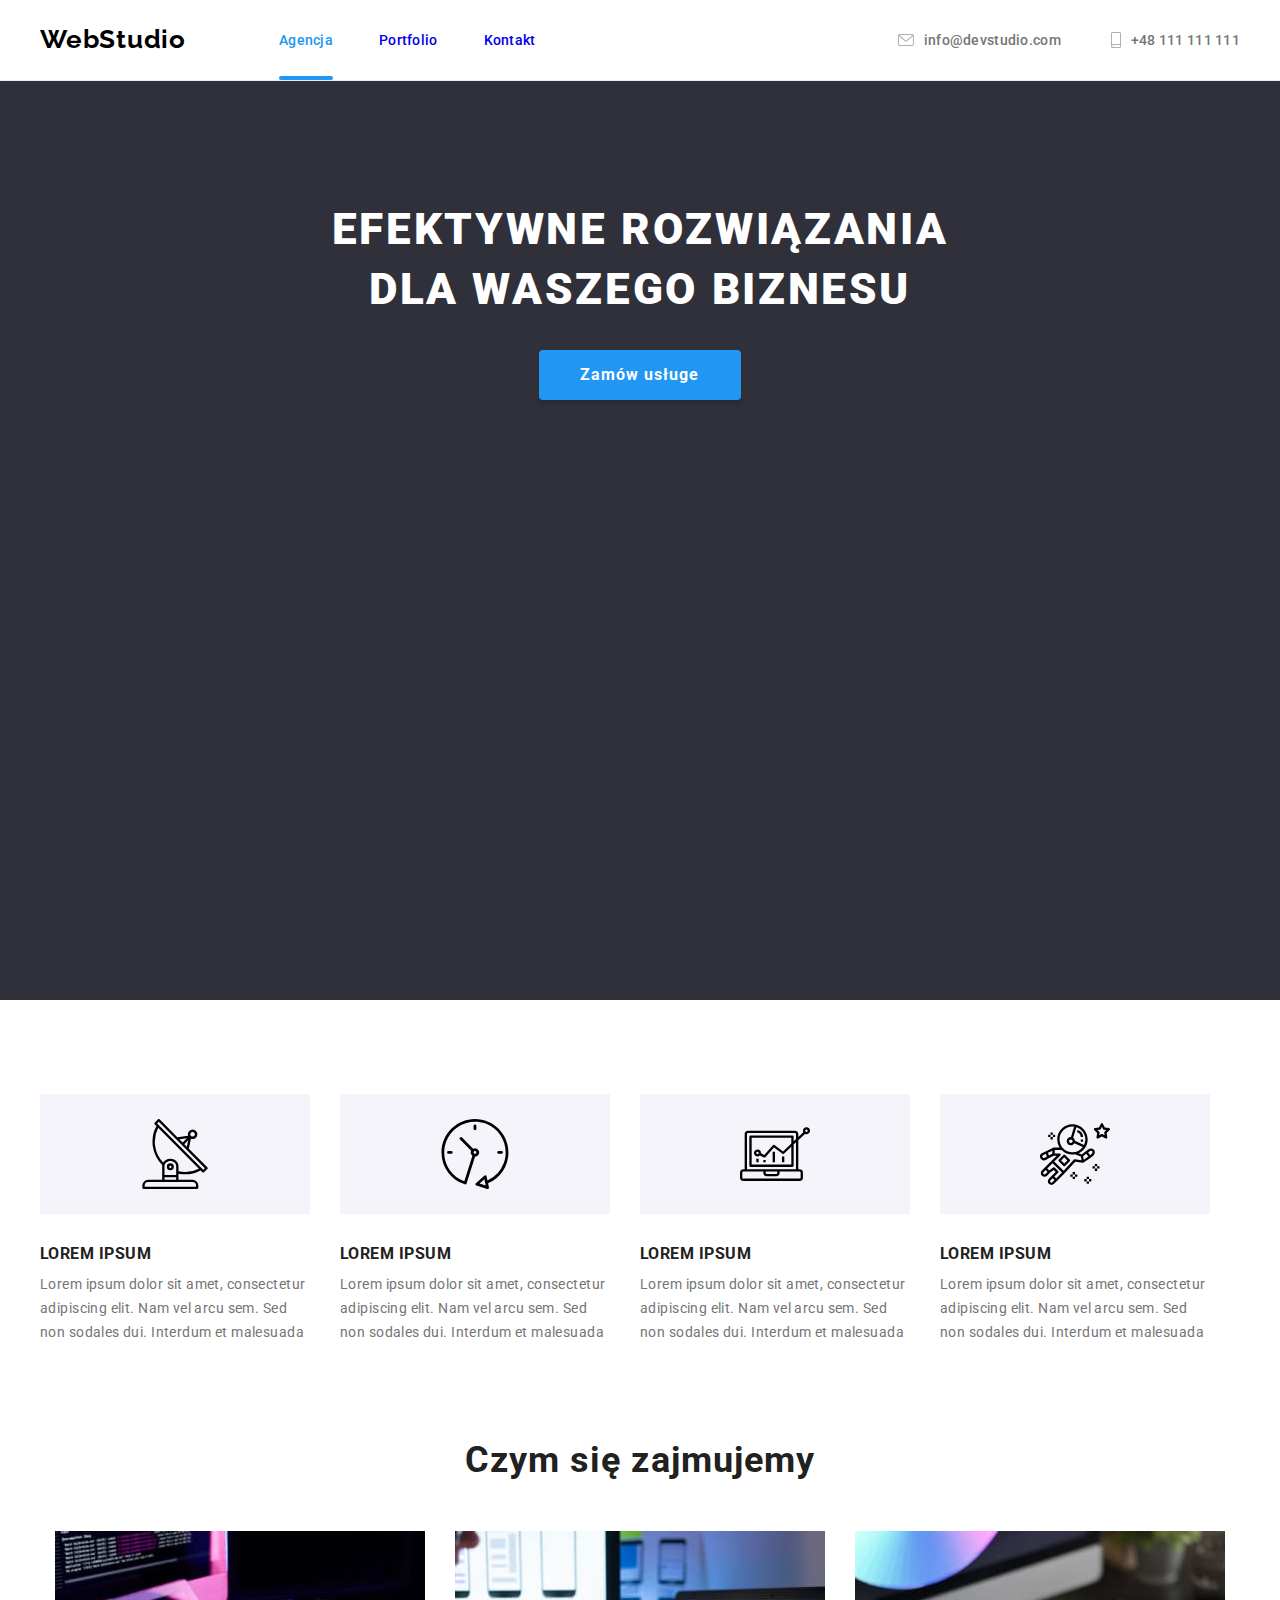
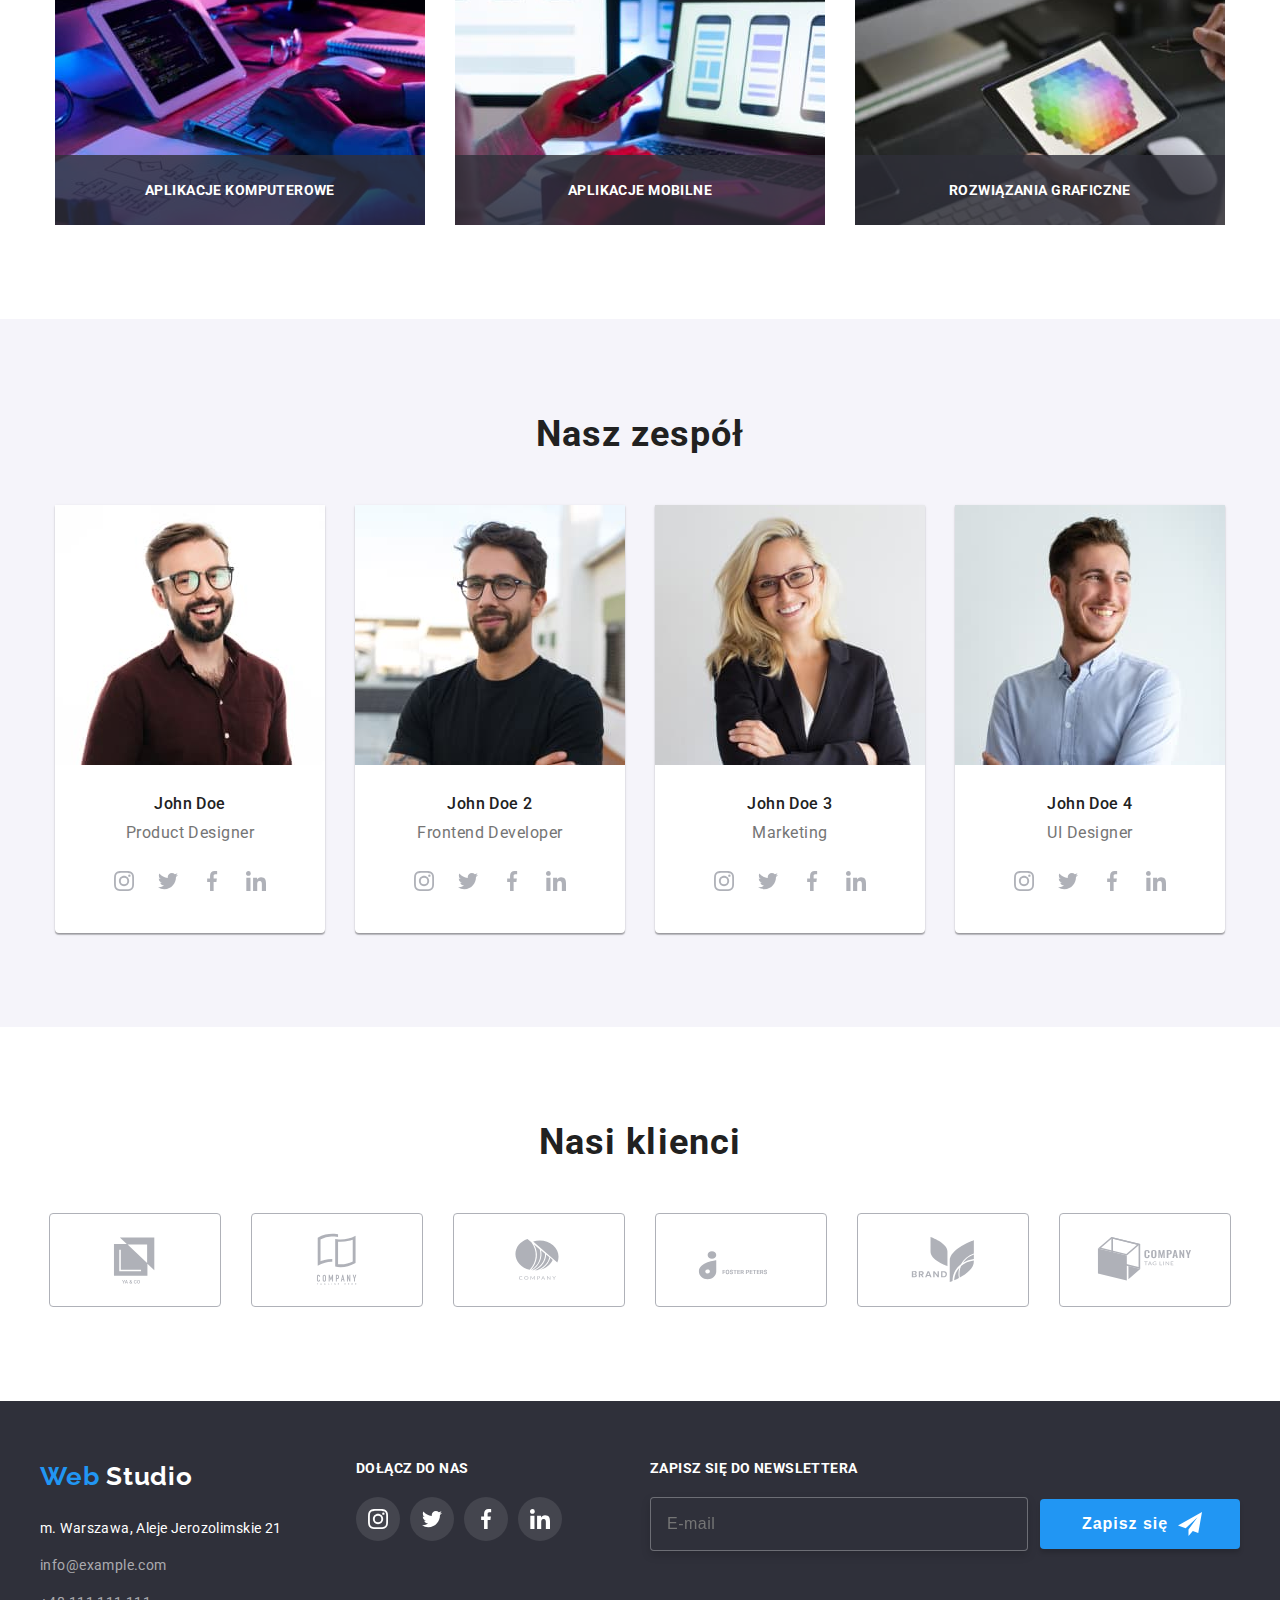
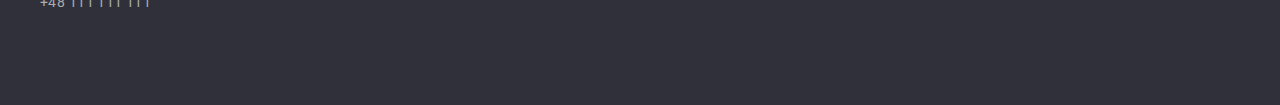
==== commit 98b475e1: "our advantages section in BEM" ====
--- a/index.html
+++ b/index.html
@@ -80,50 +80,50 @@
       <!-- our advantages -->
       <section class="section p-0">
         <div class="container">
-          <ul class="container-subsection">
-            <li class="subsection-element">
-              <div class="ouradvantages-icons">
-                <svg class="ouradvantages-icons-item" width="70" height="70">
+          <ul class="advantages">
+            <li class="advantages__item">
+              <div class="advantages-component">
+                <svg class="advantages-component__icon" width="70" height="70">
                   <use href="./images/icons/icons.svg#icon-antenna-1"></use>
                 </svg>
               </div>
-              <h3 class="subsection-title">LOREM IPSUM</h3>
+              <h3 class="advantages-component__title">LOREM IPSUM</h3>
               <p>
                 Lorem ipsum dolor sit amet, consectetur adipiscing elit. Nam vel
                 arcu sem. Sed non sodales dui. Interdum et malesuada
               </p>
             </li>
-            <li class="subsection-element">
-              <div class="ouradvantages-icons">
-                <svg class="ouradvantages-icons-item" width="70" height="70">
+            <li class="advantages__item">
+              <div class="advantages-component">
+                <svg class="advantages-component__icon" width="70" height="70">
                   <use href="./images/icons/icons.svg#icon-clock-1"></use>
                 </svg>
               </div>
-              <h3 class="subsection__title">LOREM IPSUM</h3>
+              <h3 class="advantages-component__title">LOREM IPSUM</h3>
               <p>
                 Lorem ipsum dolor sit amet, consectetur adipiscing elit. Nam vel
                 arcu sem. Sed non sodales dui. Interdum et malesuada
               </p>
             </li>
-            <li class="subsection-element">
-              <div class="ouradvantages-icons">
-                <svg class="ouradvantages-icons-item" width="70" height="70">
+            <li class="advantages__item">
+              <div class="advantages-component">
+                <svg class="advantages-component__icon" width="70" height="70">
                   <use href="./images/icons/icons.svg#icon-diagram-1"></use>
                 </svg>
               </div>
-              <h3 class="subsection-title">LOREM IPSUM</h3>
+              <h3 class="advantages-component__title">LOREM IPSUM</h3>
               <p>
                 Lorem ipsum dolor sit amet, consectetur adipiscing elit. Nam vel
                 arcu sem. Sed non sodales dui. Interdum et malesuada
               </p>
             </li>
-            <li class="subsection-element">
-              <div class="ouradvantages-icons">
-                <svg class="ouradvantages-icons-item" width="70" height="70">
+            <li class="advantages__item">
+              <div class="advantages-component">
+                <svg class="advantages-component__icon" width="70" height="70">
                   <use href="./images/icons/icons.svg#icon-astronaut-1"></use>
                 </svg>
               </div>
-              <h3 class="subsection-title">LOREM IPSUM</h3>
+              <h3 class="advantages-component__title">LOREM IPSUM</h3>
               <p>
                 Lorem ipsum dolor sit amet, consectetur adipiscing elit. Nam vel
                 arcu sem. Sed non sodales dui. Interdum et malesuada
@@ -136,38 +136,38 @@
       <section class="section">
         <div class="container">
           <h2 class="section__title">Czym się zajmujemy</h2>
-          <ul class="whatwedo-list">
-            <li class="whatwedo-item">
+          <ul class="whatwedo">
+            <li class="whatwedo__item">
               <img
                 src="./images/whatwedo/img.jpg"
                 alt="Zbliżenie na dłonie pracującego programisty"
                 width="370"
                 height="294"
               />
-              <div class="whatwedo-label">
-                <p class="label-text">aplikacje komputerowe</p>
-              </div>
-            </li>
-            <li class="whatwedo-item">
+              <div class="whatwedo-layer">
+                <p class="whatwedo-layer__description">aplikacje komputerowe</p>
+              </div>
+            </li>
+            <li class="whatwedo__item">
               <img
                 src="./images/whatwedo/img-1.jpg"
                 alt="Projektant UI tworzący aplikację na smartfona"
                 width="370"
                 height="294"
               />
-              <div class="whatwedo-label">
-                <p class="label-text">aplikacje mobilne</p>
-              </div>
-            </li>
-            <li class="whatwedo-item">
+              <div class="whatwedo-layer">
+                <p class="whatwedo-layer__description">aplikacje mobilne</p>
+              </div>
+            </li>
+            <li class="whatwedo__item">
               <img
                 src="./images/whatwedo/img-2.jpg"
                 alt="Tablet z graficznym wyborem kolorów dla projektanta stron internetowych"
                 width="370"
                 height="294"
               />
-              <div class="whatwedo-label">
-                <p class="label-text">rozwiązania graficzne</p>
+              <div class="whatwedo-layer">
+                <p class="whatwedo-layer__description">rozwiązania graficzne</p>
               </div>
             </li>
           </ul>
--- a/css/styles.css
+++ b/css/styles.css
@@ -247,31 +247,17 @@
   padding-bottom: 0px;
 }
 
-.container-subsection {
+.advantages {
   display: flex;
   flex-wrap: wrap;
   gap: 30px;
-  padding-left: 0;
-}
-
-.subsection-element {
+}
+
+.advantages__item {
   width: 270px;
 }
 
-.subsection-element:first-child {
-  margin-left: 0;
-}
-
-.subsection-title {
-  color: var(--header-text-color);
-  font-weight: 700;
-  line-height: 1.17;
-  letter-spacing: 0.03em;
-  text-transform: uppercase;
-  margin-bottom: 10px;
-}
-
-.ouradvantages-icons {
+.advantages-component {
   display: flex;
   justify-content: center;
   align-items: center;
@@ -281,7 +267,16 @@
   margin-bottom: 30px;
 }
 
-.ouradvantages-icons-item {
+.advantages-component__title {
+  color: var(--header-text-color);
+  font-weight: 700;
+  line-height: 1.17;
+  letter-spacing: 0.03em;
+  text-transform: uppercase;
+  margin-bottom: 10px;
+}
+
+.advantages-component__icon {
   display: block;
   align-items: center;
   align-content: center;
@@ -289,17 +284,17 @@
 
 /* what we do*/
 
-.whatwedo-list {
-  display: flex;
-  justify-content: center;
-}
-
-.whatwedo-item {
+.whatwedo {
+  display: flex;
+  justify-content: center;
+}
+
+.whatwedo__item {
   margin-right: 30px;
   position: relative;
 }
 
-.whatwedo-item:last-child {
+.whatwedo__item:last-child {
   margin-right: 0px;
 }
 
@@ -313,7 +308,7 @@
   margin-bottom: 50px;
 }
 
-.whatwedo-label {
+.whatwedo-layer {
   position: absolute;
   left: 0;
   bottom: 0;
@@ -325,7 +320,7 @@
   justify-content: center;
 }
 
-.label-text {
+.whatwedo-layer__description {
   text-transform: uppercase;
   text-align: center;
   font-weight: 700;
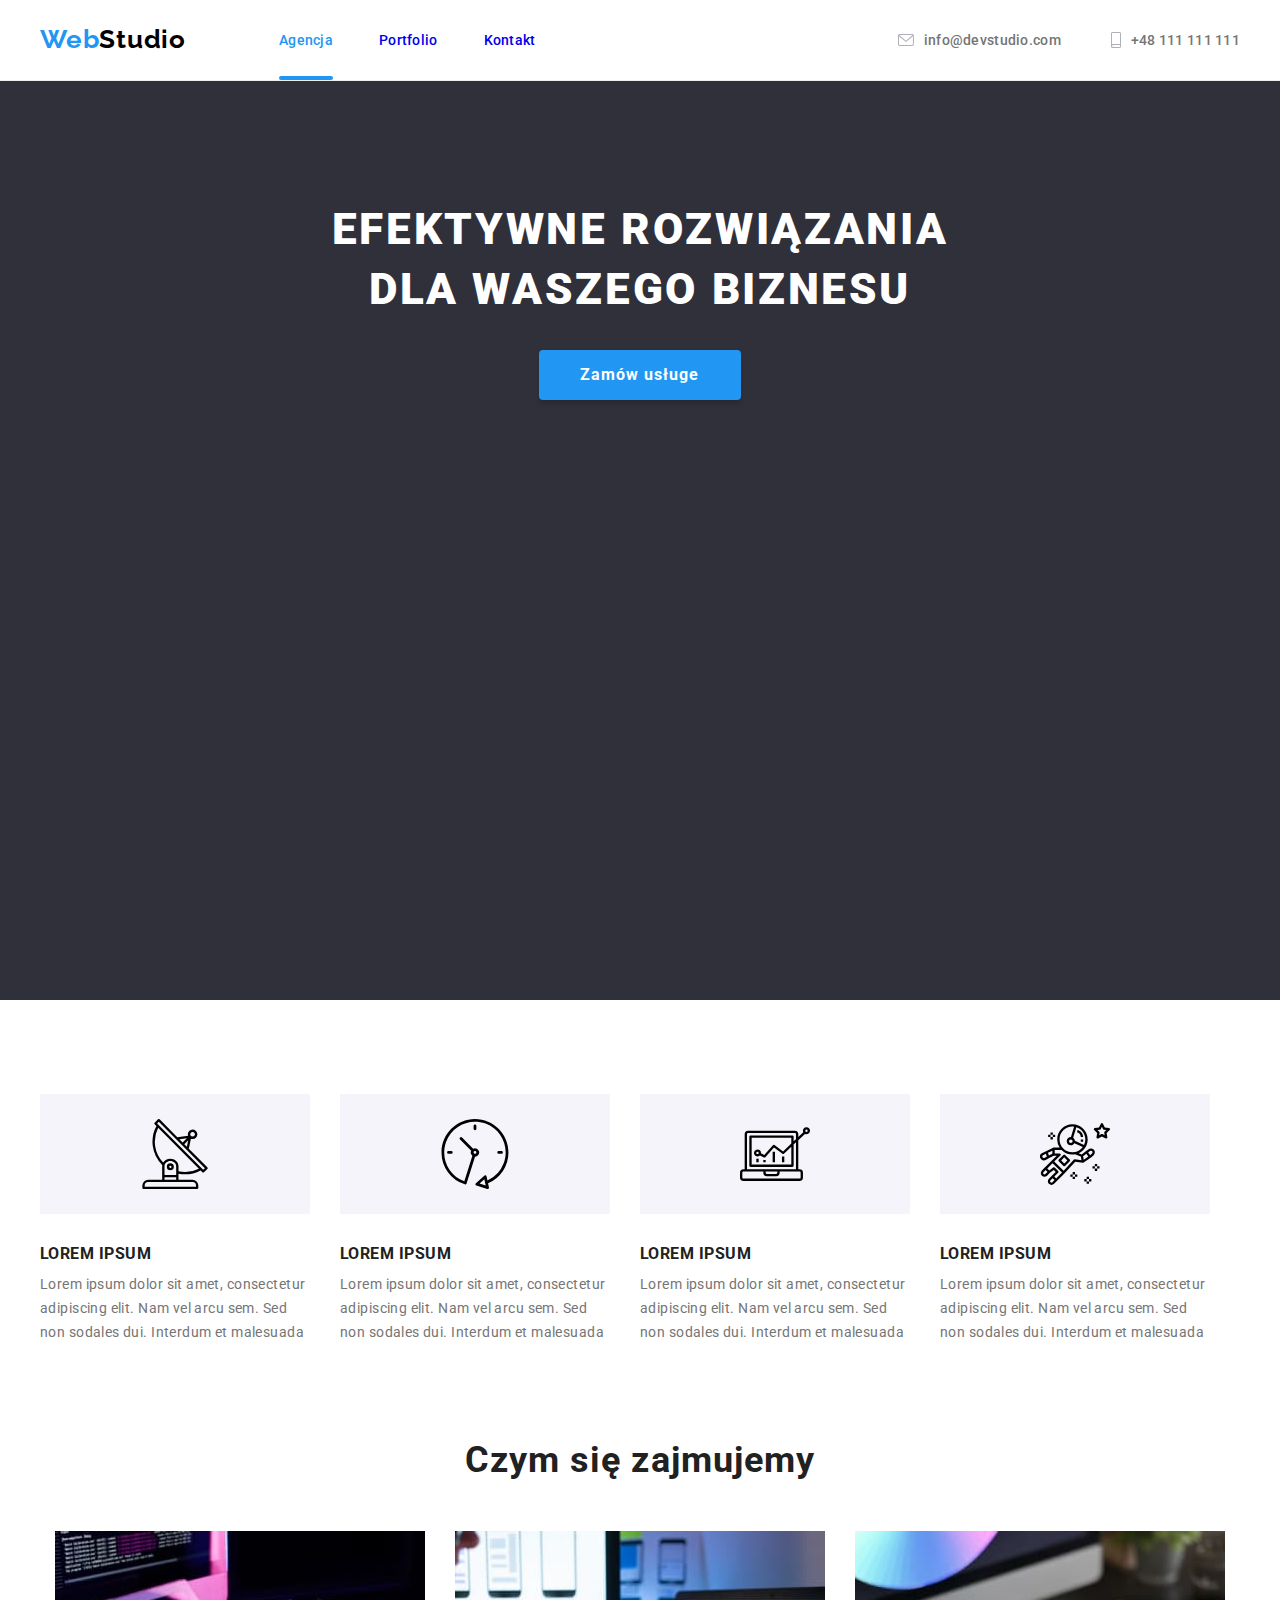
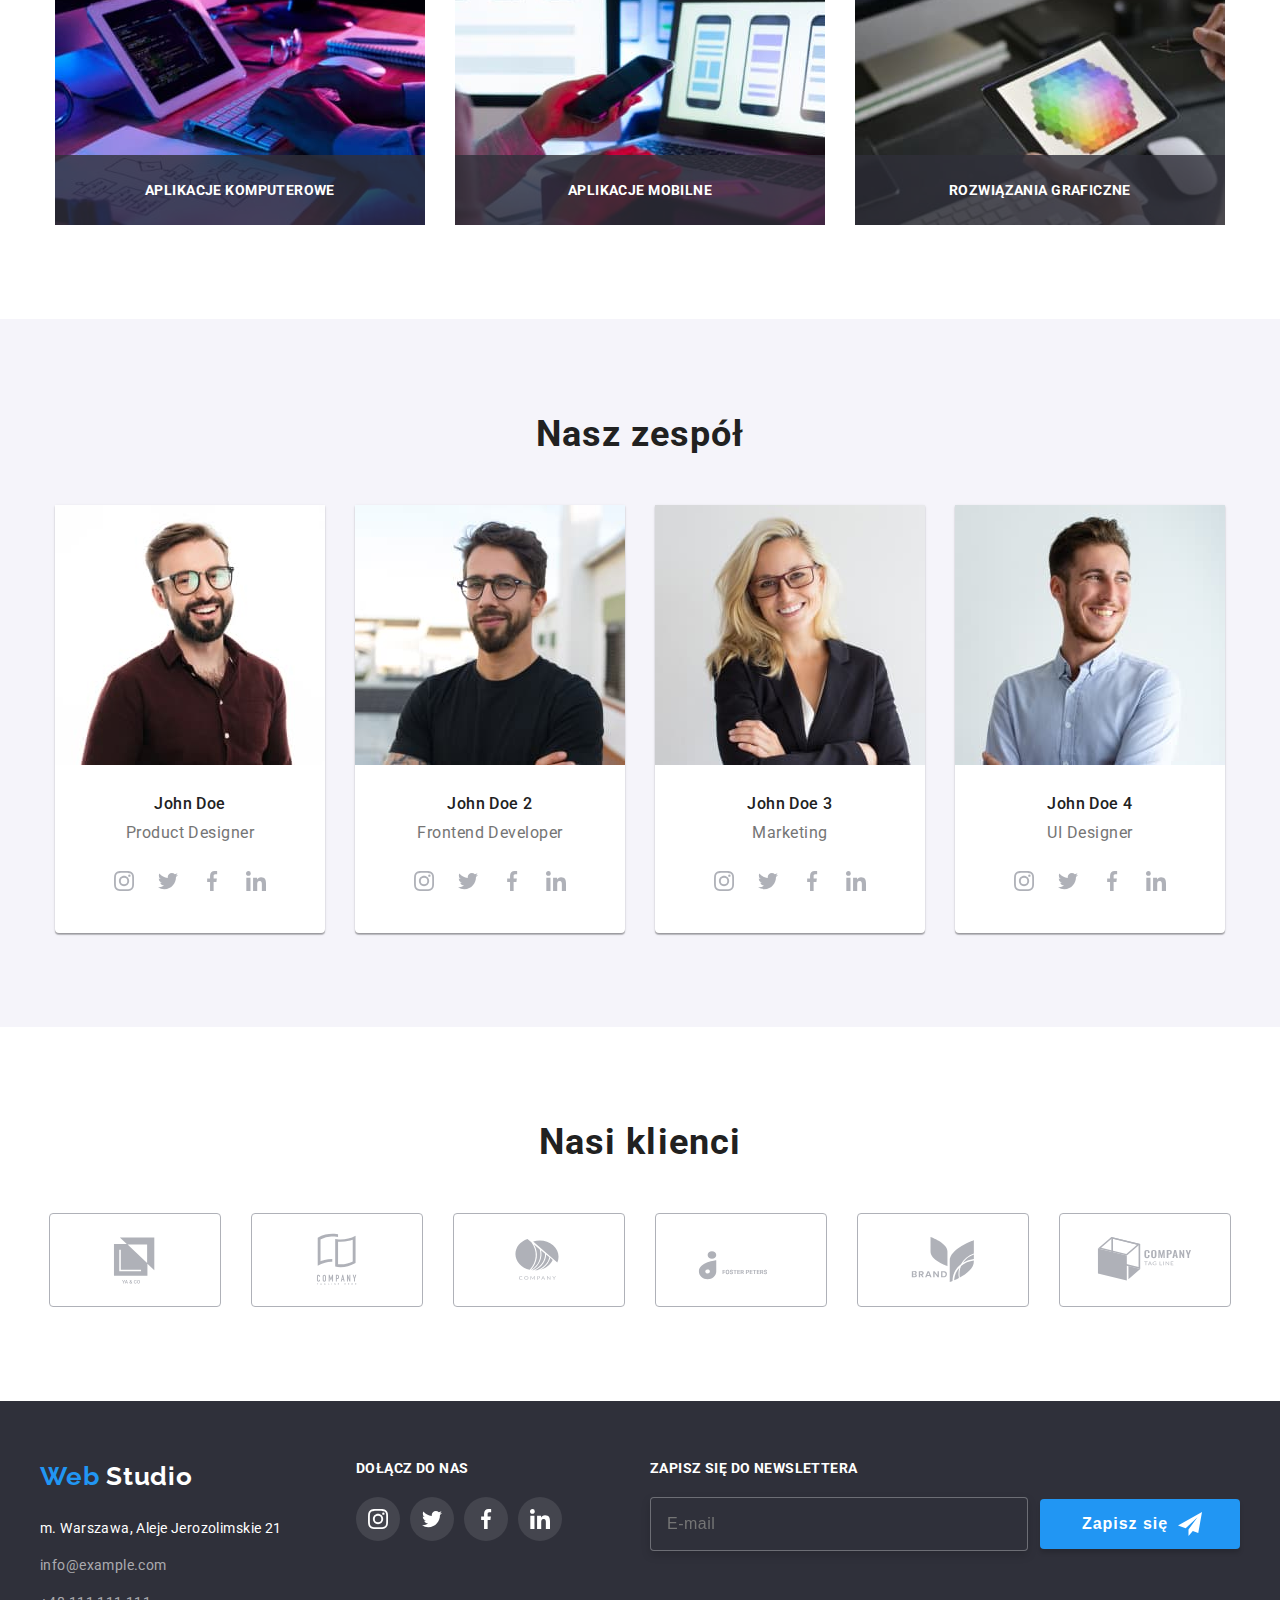
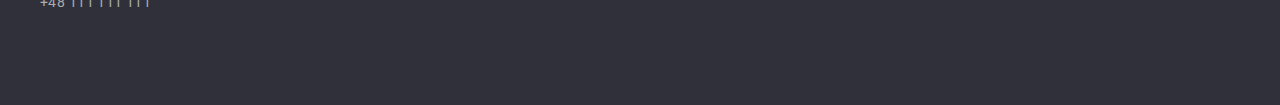
==== commit 13855645: "index.html in BEM" ====
--- a/index.html
+++ b/index.html
@@ -21,43 +21,44 @@
     <title>Studio</title>
   </head>
   <body>
-    <header class="header-index">
-      <div class="container main-menu">
+    <header class="page-header">
+      <div class="container page-header__container">
         <a class="logo" href="./index.html"
-          ><span class="logo-web">Web</span>Studio</a
+          ><span class="logo--webcolor">Web</span>Studio</a
         >
         <!--page navigation-->
         <nav>
-          <ul class="site-nav">
-            <li class="nav-menu">
+          <ul class="header-menu">
+            <li class="header-menu__item">
               <a
                 href="./index.html"
-                class="link nav-menu-link nav-menu-link--active"
+                class="link header-menu__link header-menu__link--active"
                 >Agencja</a
               >
             </li>
-            <li class="nav-menu">
-              <a href="./portfolio.html" class="link nav-menu-link"
+            <li class="header-menu__item">
+              <a href="./portfolio.html" class="link header-menu__link"
                 >Portfolio</a
               >
             </li>
-            <li class="nav-menu">
-              <a href="#" class="link nav-menu-link">Kontakt</a>
+            <li class="header-menu__item">
+              <a href="#" class="link header-menu__link">Kontakt</a>
             </li>
           </ul>
         </nav>
-        <ul class="site-nav-contact">
-          <li class="contact-nav">
-            <a href="mailto:info@devstudio.com" class="link contact-menu">
-              <svg class="icon-envelope" width="16px" height="12px">
+
+        <ul class="contact">
+          <li class="contact__item">
+            <a href="mailto:info@devstudio.com" class="link contact__link">
+              <svg class="contact__icon-envelope" width="16px" height="12px">
                 <use href="./images/icons/icons.svg#icon-envelope"></use>
               </svg>
               info@devstudio.com
             </a>
           </li>
           <li class="contact-nav">
-            <a href="tel:+48111111111" class="link contact-menu"
-              ><svg class="icon-smartphone" width="10" height="16">
+            <a href="tel:+48111111111" class="link contact__link"
+              ><svg class="contact__icon-smartphone" width="10" height="16">
                 <use href="./images/icons/icons.svg#icon-smartphone"></use>
               </svg>
               +48 111 111 111</a
@@ -68,10 +69,10 @@
     </header>
     <!-- HERO -->
     <div class="hero">
-      <h1 class="hero-header">
+      <h1 class="hero__title">
         Efektywne rozwiązania<br />dla waszego biznesu
       </h1>
-      <button type="button" class="hero-button" data-modal-open>
+      <button type="button" class="hero__button" data-modal-open>
         Zamów usługe
       </button>
     </div>
--- a/css/styles.css
+++ b/css/styles.css
@@ -58,7 +58,7 @@
   margin-right: auto;
 }
 
-.main-menu {
+.page-header__container {
   display: flex;
   align-items: center;
 }
@@ -68,7 +68,7 @@
   padding-bottom: 94px;
 }
 
-.header-index {
+.page-header {
   border-bottom: 1px solid rgba(236, 236, 236, 1);
   position: fixed;
   top: 0;
@@ -99,34 +99,34 @@
 
 /* navigation */
 
-.site-nav {
+.header-menu {
   display: flex;
   margin-left: 93px;
 }
 
-.site-nav .nav-menu:not(:last-child) {
+.header-menu .header-menu__item:not(:last-child) {
   margin-right: 46px;
 }
 
-.nav-menu {
+.header-menu__item {
   color: var(--header-text-color);
   font-weight: 500;
   line-height: 1.17;
   letter-spacing: 0.02em;
 }
 
-.nav-menu-link {
+.header-menu__link {
   display: block;
   position: relative;
   padding-top: 32px;
   padding-bottom: 32px;
 }
 
-.nav-menu-link--active {
+.header-menu__link--active {
   color: var(--accent-color);
 }
 
-.nav-menu-link--active::after {
+.header-menu__link--active::after {
   content: "";
   position: absolute;
   left: 0;
@@ -137,16 +137,16 @@
   border-radius: 2px;
 }
 
-.site-nav-contact {
+.contact {
   display: flex;
   margin-left: auto;
 }
 
-.site-nav-contact .contact-nav:not(:last-child) {
+.contact .contact__item:not(:last-child) {
   margin-right: 50px;
 }
 
-.contact-menu {
+.contact__link {
   display: flex;
   align-items: center;
   color: var(--primary-text-color);
@@ -155,25 +155,25 @@
   letter-spacing: 0.02em;
 }
 
-.icon-envelope {
+.contact__icon-envelope {
   margin-right: 10px;
   fill: #afb1b8;
   transition: fill 250ms cubic-bezier(0.4, 0, 0.2, 1);
 }
 
-.icon-smartphone {
+.contact__icon-smartphone {
   margin-right: 10px;
   fill: #afb1b8;
   transition: fill 250ms cubic-bezier(0.4, 0, 0.2, 1);
 }
 
-.contact-menu:hover .icon-envelope,
-.contact-menu:focus .icon-envelope {
+.contact__link:hover .contact__icon-envelope,
+.contact__link:focus .contact__icon-envelope {
   fill: var(--accent-color);
 }
 
-.contact-menu:hover .icon-smartphone,
-.contact-menu:focus .icon-smartphone {
+.contact__link:hover .contact__icon-smartphone,
+.contact__link:focus .contact__icon-smartphone {
   fill: var(--accent-color);
 }
 
@@ -199,7 +199,7 @@
   background-color: var(--secondary-bgd-color);
 }
 
-.hero-header {
+.hero__title {
   max-width: 696px;
   text-align: center;
   color: var(--secondary-text-color);
@@ -212,7 +212,7 @@
   margin-bottom: 30px;
 }
 
-.hero-button {
+.hero__button {
   font-family: inherit;
   font-size: 16px;
   font-weight: 700;
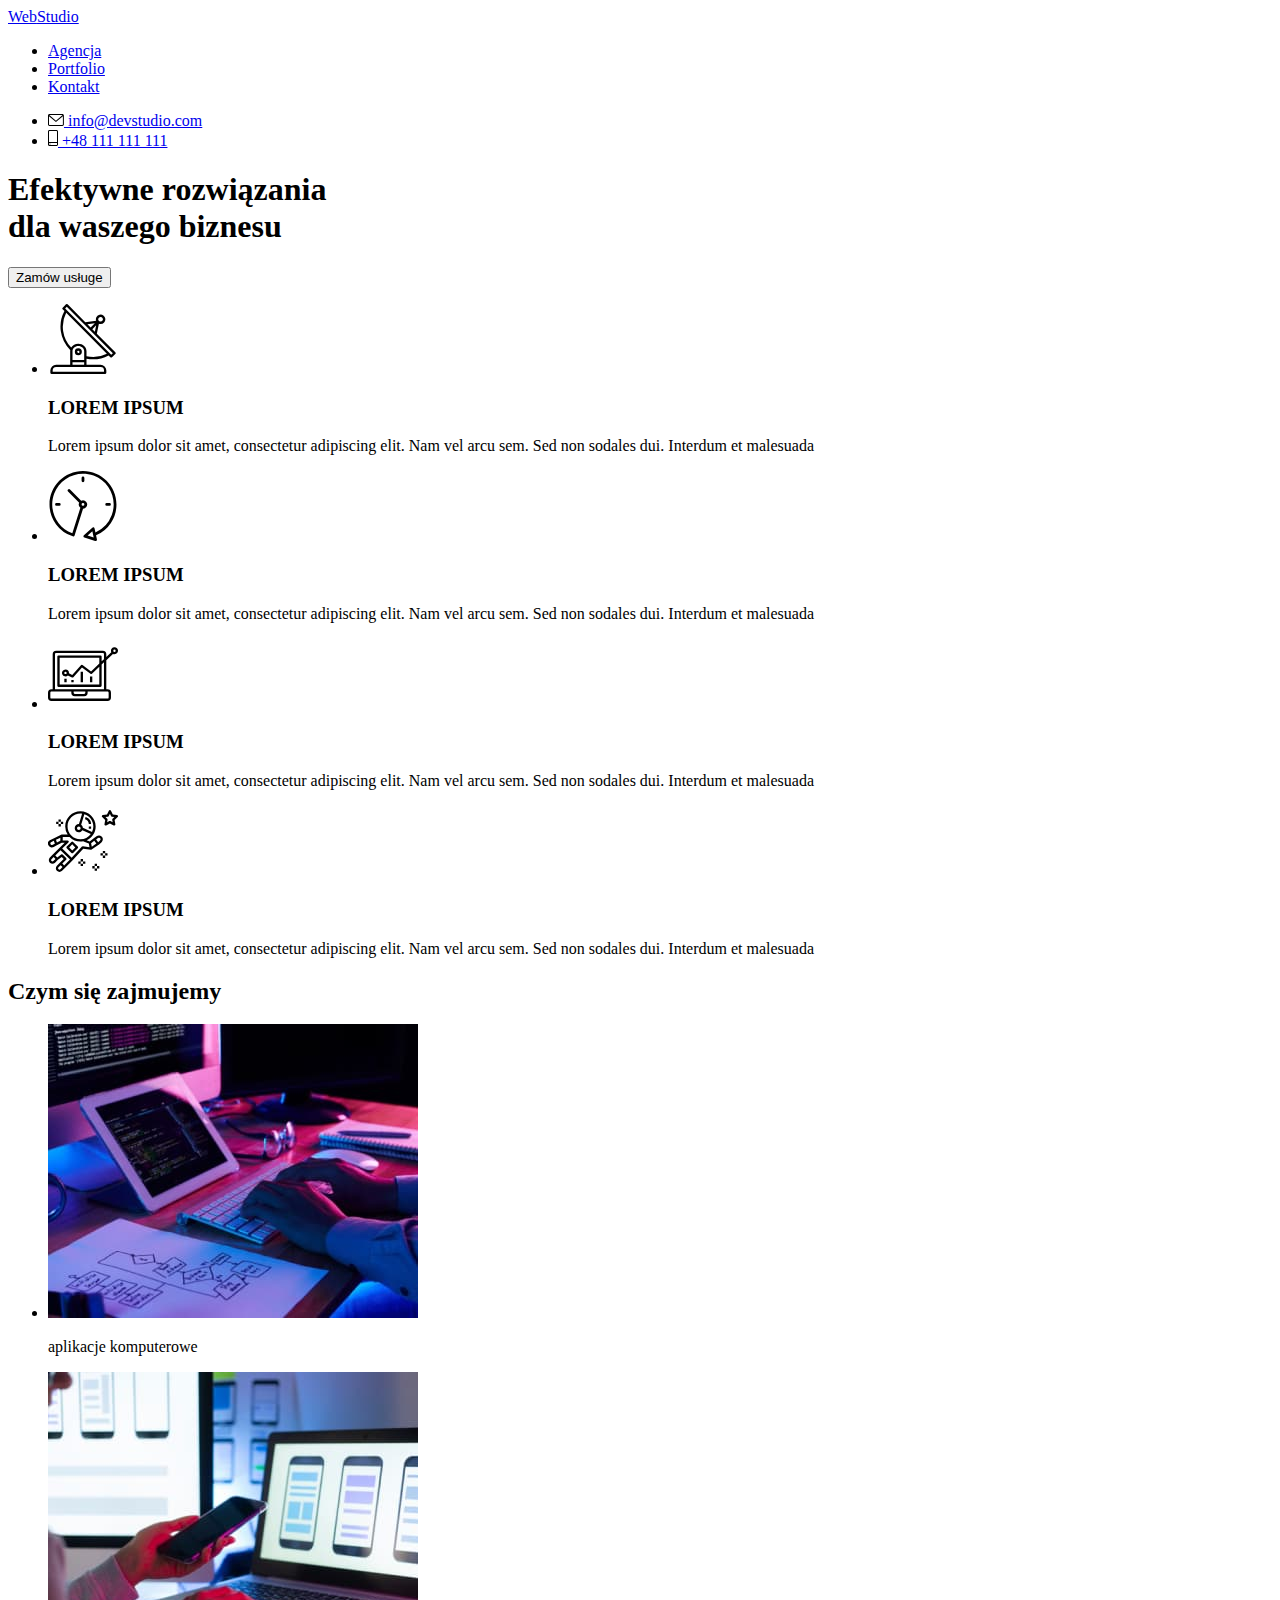
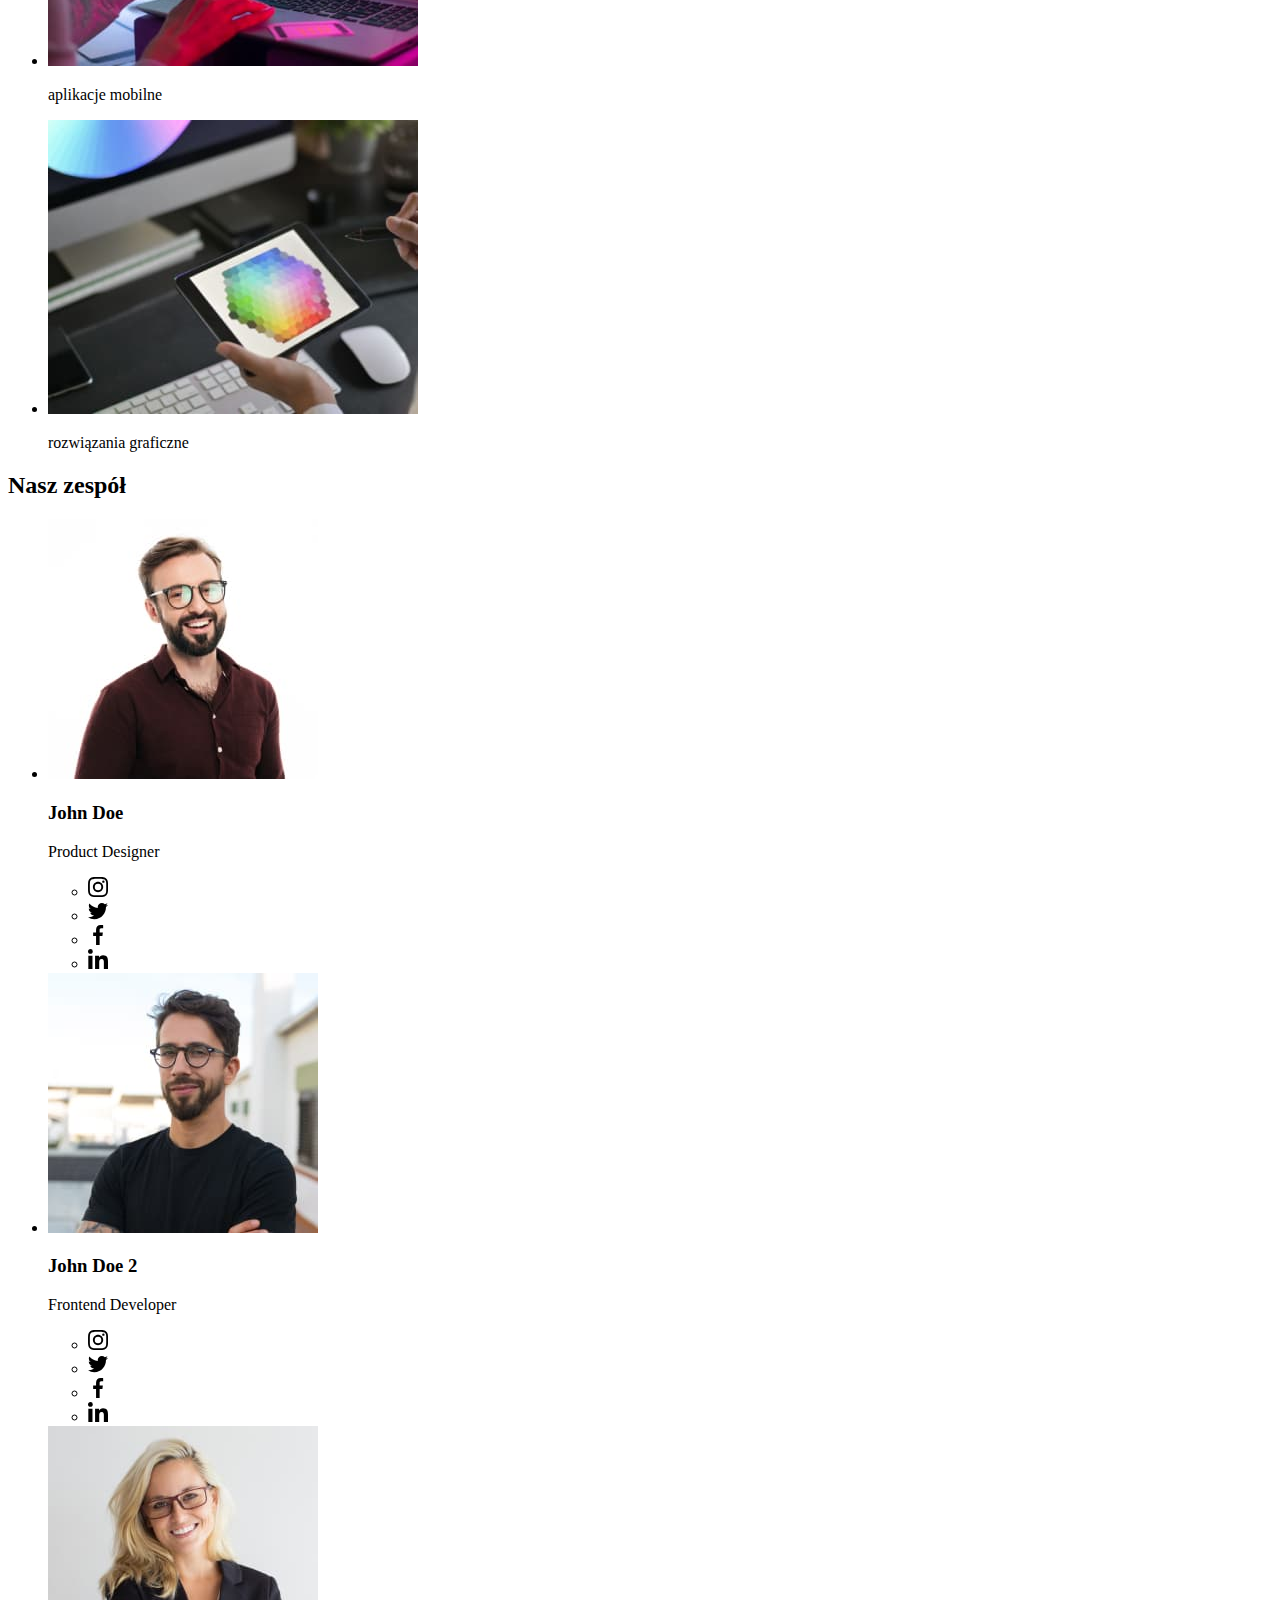
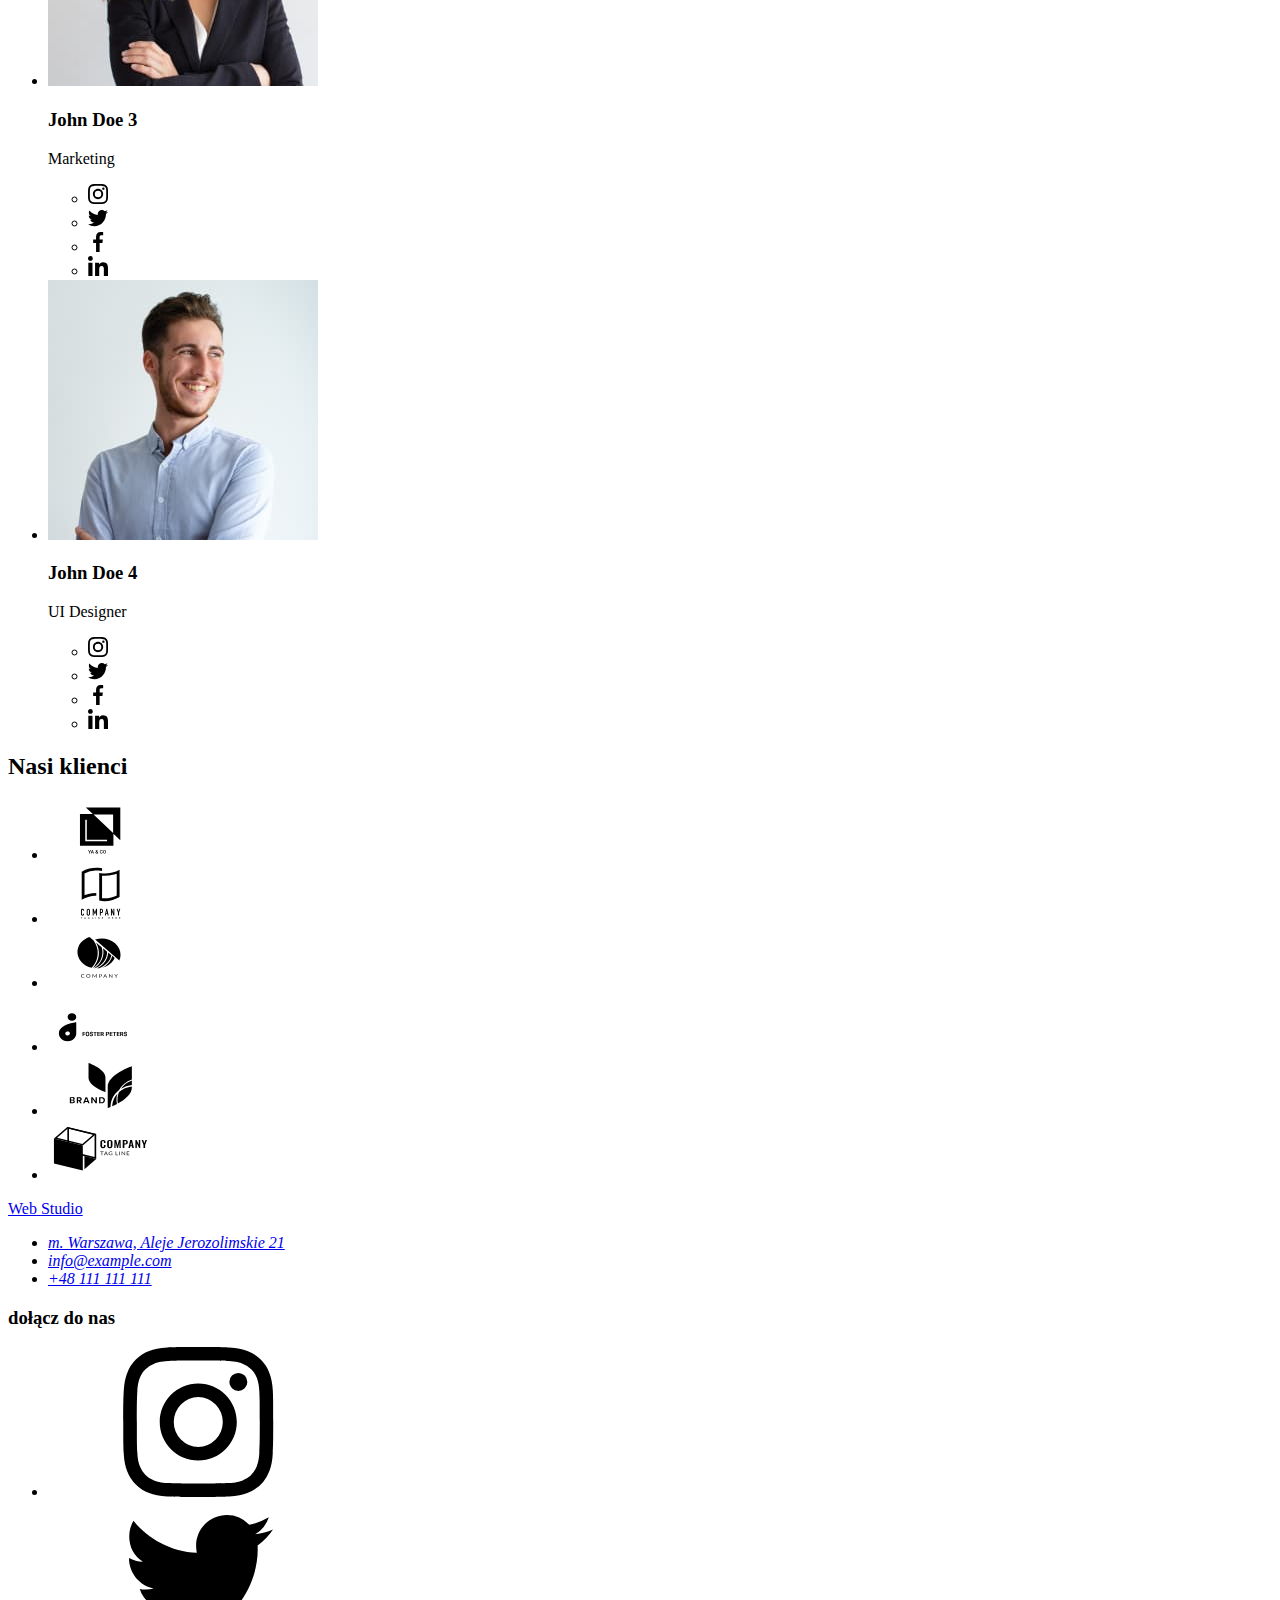
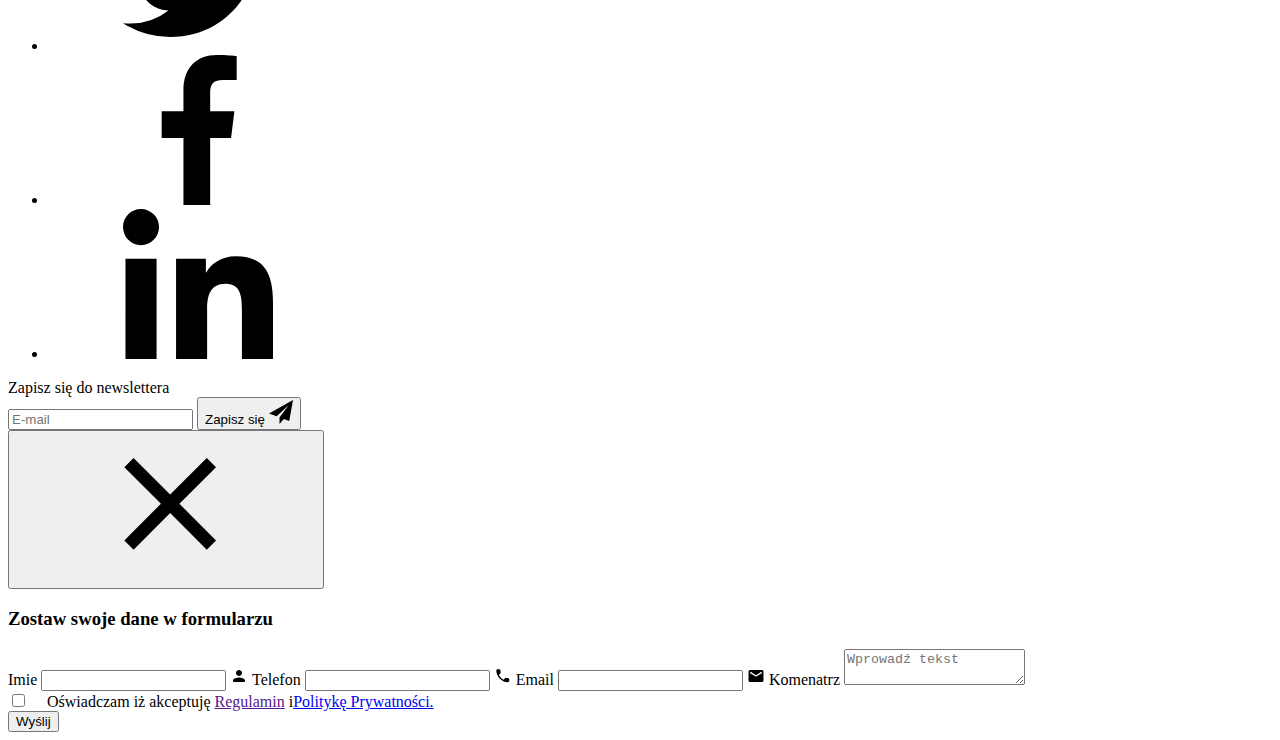
==== commit 1078d655: "Sass hw" ====
--- a/index.html
+++ b/index.html
@@ -17,7 +17,7 @@
       href="https://fonts.googleapis.com/css2?family=Raleway:wght@700&family=Roboto:wght@400;500;700;900&display=swap"
       rel="stylesheet"
     />
-    <link rel="stylesheet" href="./css/styles.css" />
+    <link rel="stylesheet" href="./css/main.min.css" />
     <title>Studio</title>
   </head>
   <body>
@@ -638,10 +638,10 @@
       <div class="container">
         <div class="footer__container">
           <div class="adress-footer">
-            <div class="footer__logo">
+            <div class="footer__logo-adress">
               <a class="logo" href="./index.html">
                 <span class="logo--webcolor">Web</span>
-                <span class="footer__logo--color">Studio</span>
+                <span class="logo--footer-color">Studio</span>
               </a>
             </div>
             <address>
